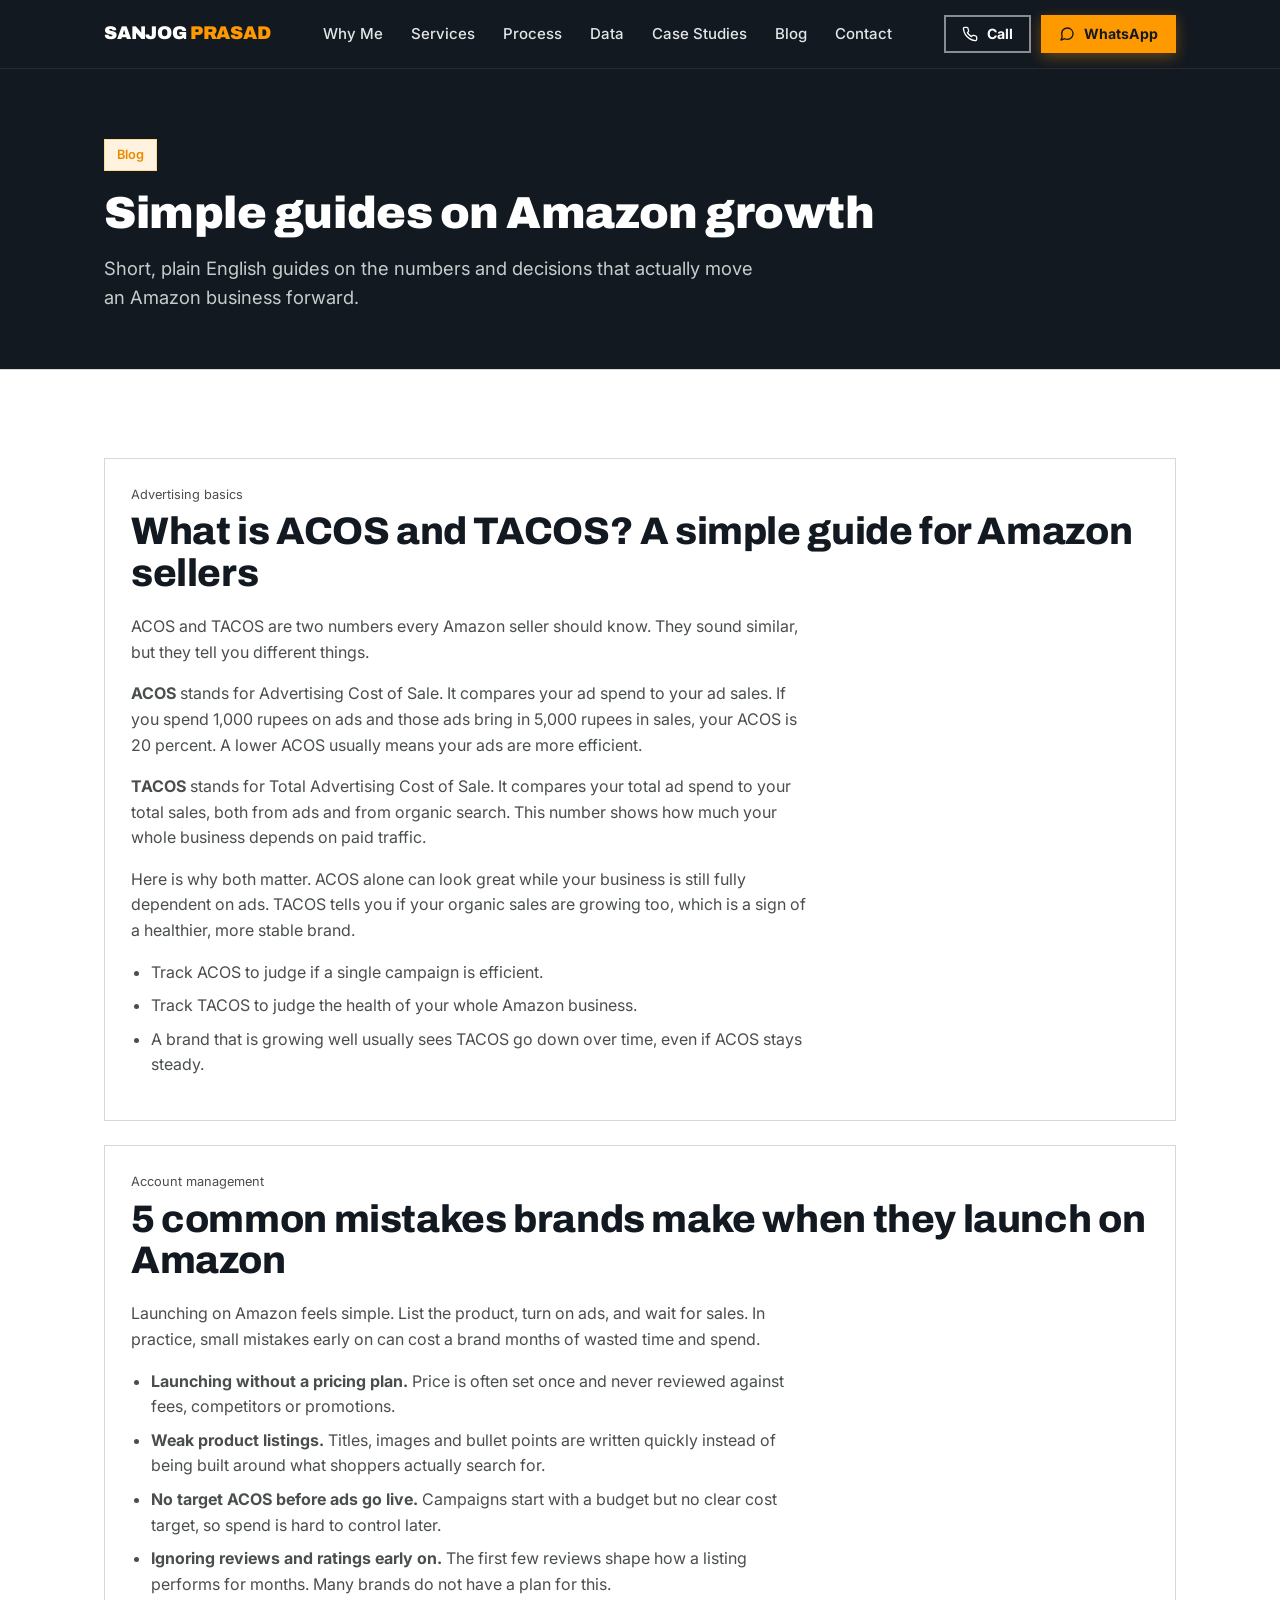
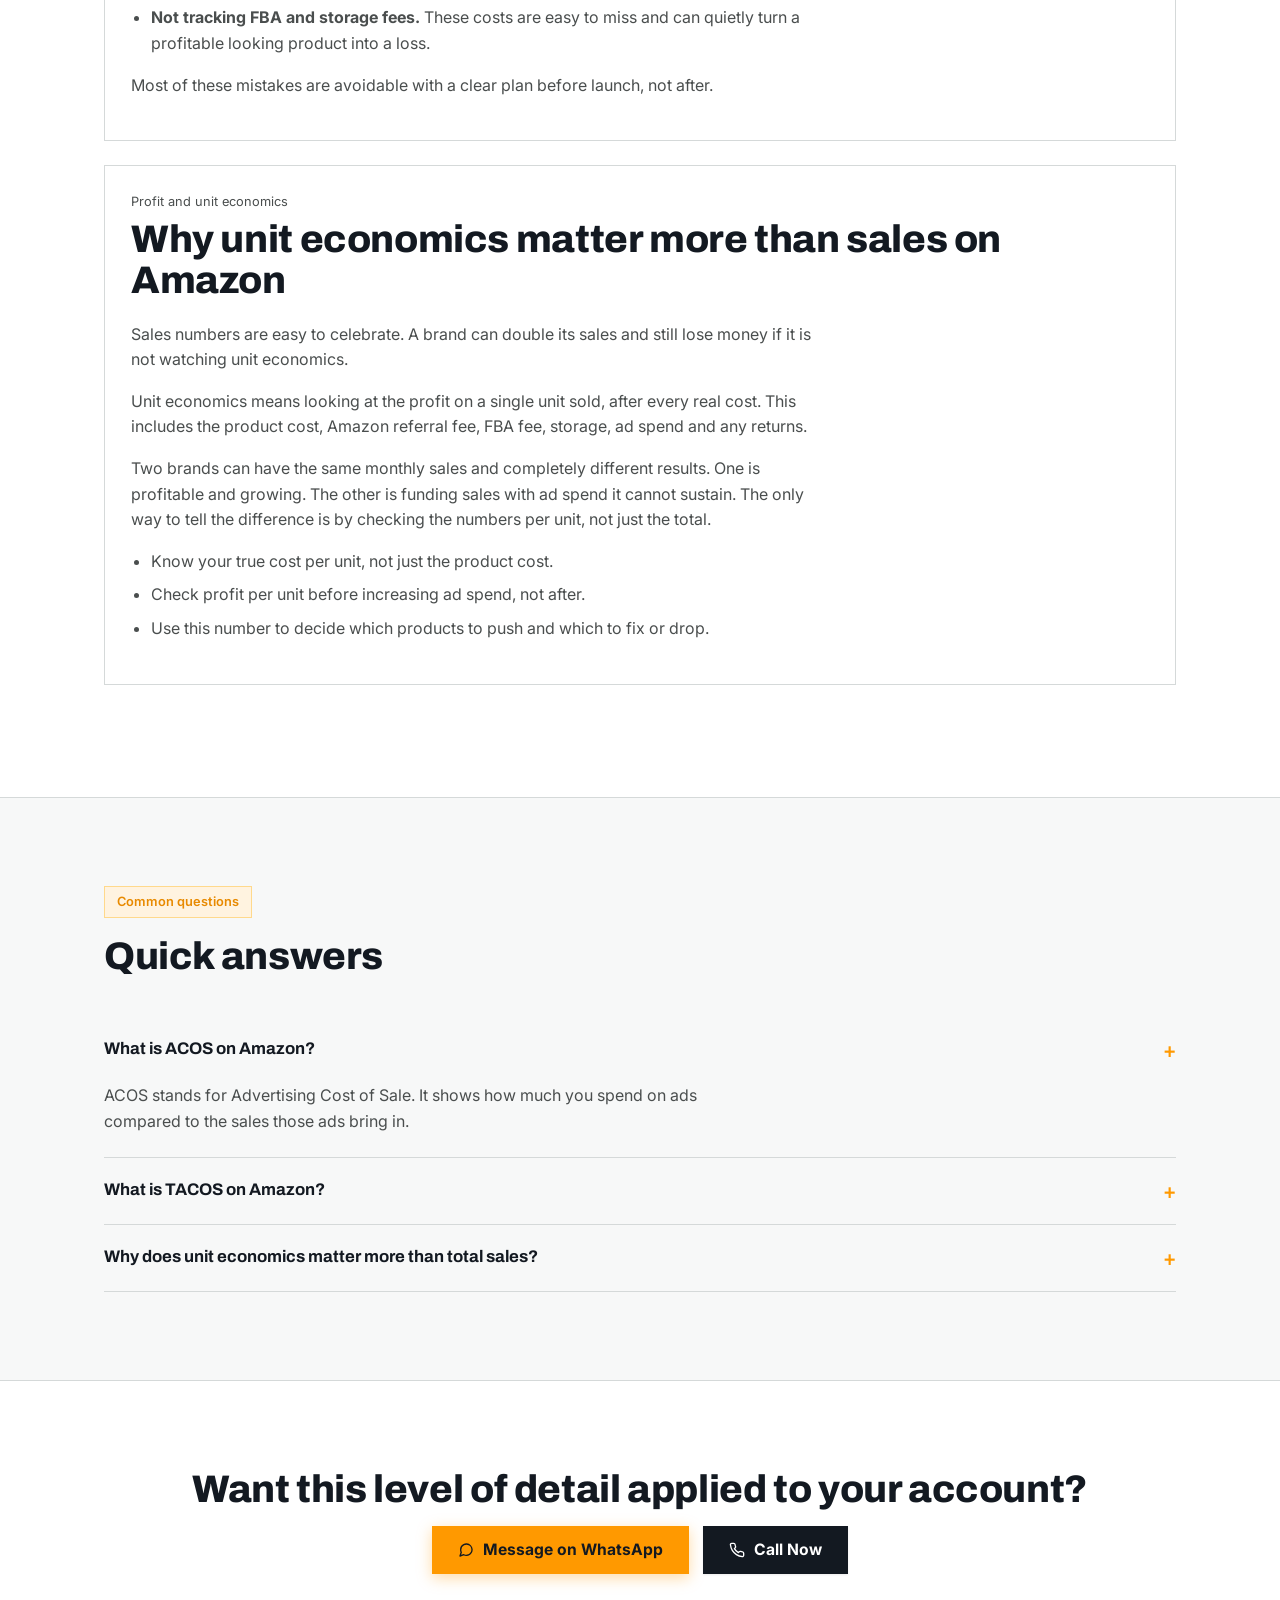
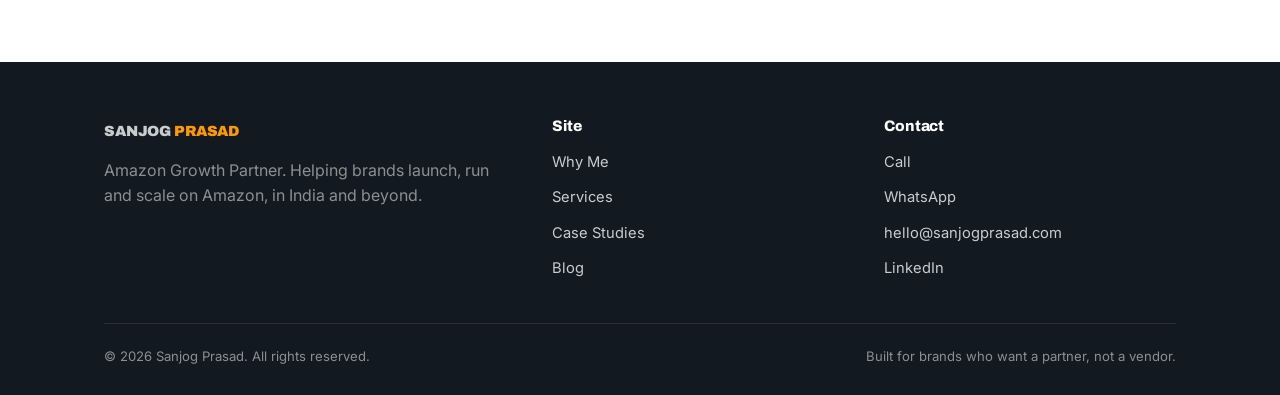
==== blog.html @ 6b8f89ad "Add brand partner logo marquee, update contact number" ====
<!doctype html>
<html lang="en">
<head>
<meta charset="UTF-8">
<meta name="viewport" content="width=device-width, initial-scale=1.0">
<title>Blog | Amazon Growth Tips by Sanjog Prasad</title>
<meta name="description" content="Simple, practical guides on Amazon advertising, account management and unit economics, written by Sanjog Prasad.">
<link rel="canonical" href="https://sanjogprasad.com/blog.html">
<link rel="preconnect" href="https://fonts.googleapis.com">
<link rel="preconnect" href="https://fonts.gstatic.com" crossorigin>
<link href="https://fonts.googleapis.com/css2?family=Archivo:wght@700;800;900&family=Inter:wght@400;500;600;700&display=swap" rel="stylesheet">
<link rel="icon" href="favicon.svg" type="image/svg+xml">
<link rel="stylesheet" href="css/style.css">

<script type="application/ld+json">
{
  "@context": "https://schema.org",
  "@type": "FAQPage",
  "mainEntity": [
    {
      "@type": "Question",
      "name": "What is ACOS on Amazon?",
      "acceptedAnswer": {
        "@type": "Answer",
        "text": "ACOS stands for Advertising Cost of Sale. It shows how much you spend on ads compared to the sales those ads bring in. It is calculated as ad spend divided by ad sales, shown as a percentage."
      }
    },
    {
      "@type": "Question",
      "name": "What is TACOS on Amazon?",
      "acceptedAnswer": {
        "@type": "Answer",
        "text": "TACOS stands for Total Advertising Cost of Sale. It compares your total ad spend to your total sales, both organic and paid. It shows how much of your overall business depends on ads."
      }
    },
    {
      "@type": "Question",
      "name": "Why does unit economics matter more than total sales on Amazon?",
      "acceptedAnswer": {
        "@type": "Answer",
        "text": "Total sales can grow while profit shrinks if costs like ads, fees and returns are not tracked per unit. Unit economics shows the real profit on each sale, which is a better guide for decisions than sales alone."
      }
    }
  ]
}
</script>
</head>
<body>

<header class="site-header">
  <div class="wrap nav-row">
    <a href="index.html" class="logo">SANJOG <span>PRASAD</span></a>
    <nav>
      <ul class="nav-links" id="navLinks">
        <li><a href="index.html#why">Why Me</a></li>
        <li><a href="index.html#services">Services</a></li>
        <li><a href="index.html#process">Process</a></li>
        <li><a href="index.html#data">Data</a></li>
        <li><a href="case-studies.html">Case Studies</a></li>
        <li><a href="blog.html">Blog</a></li>
        <li><a href="index.html#contact">Contact</a></li>
      </ul>
    </nav>
    <div class="nav-cta">
      <a href="tel:+918920631606" class="btn btn-outline"><svg width="16" height="16" viewBox="0 0 24 24" fill="none" stroke="currentColor" stroke-width="2" stroke-linecap="round" stroke-linejoin="round"><path d="M22 16.92v3a2 2 0 0 1-2.18 2 19.79 19.79 0 0 1-8.63-3.07 19.5 19.5 0 0 1-6-6 19.79 19.79 0 0 1-3.07-8.67A2 2 0 0 1 4.11 2h3a2 2 0 0 1 2 1.72c.13.96.36 1.9.7 2.81a2 2 0 0 1-.45 2.11L8.09 9.91a16 16 0 0 0 6 6l1.27-1.27a2 2 0 0 1 2.11-.45c.91.34 1.85.57 2.81.7A2 2 0 0 1 22 16.92Z"/></svg>Call</a>
      <a href="https://wa.me/918920631606?text=Hi%20Sanjog%2C%20I%20read%20your%20blog%20and%20want%20to%20talk." class="btn btn-orange" target="_blank" rel="noopener"><svg width="16" height="16" viewBox="0 0 24 24" fill="none" stroke="currentColor" stroke-width="2" stroke-linecap="round" stroke-linejoin="round"><path d="M21 11.5a8.38 8.38 0 0 1-.9 3.8 8.5 8.5 0 0 1-7.6 4.7 8.38 8.38 0 0 1-3.8-.9L3 21l1.9-5.7a8.38 8.38 0 0 1-.9-3.8 8.5 8.5 0 0 1 4.7-7.6 8.38 8.38 0 0 1 3.8-.9h.5a8.48 8.48 0 0 1 8 8v.5Z"/></svg>WhatsApp</a>
    </div>
    <button class="nav-toggle" id="navToggle" aria-label="Open menu" aria-expanded="false">&#9776;</button>
  </div>
</header>

<section class="hero" style="padding-bottom:40px;">
  <div class="wrap">
    <span class="tag">Blog</span>
    <h1 style="font-size:clamp(2rem,4vw,2.8rem);">Simple guides on Amazon growth</h1>
    <p class="lead">Short, plain English guides on the numbers and decisions that actually move an Amazon business forward.</p>
  </div>
</section>

<section class="section">
  <div class="wrap">

    <article class="post" id="acos-tacos">
      <div class="post-head">
        <div class="meta">Advertising basics</div>
        <h2>What is ACOS and TACOS? A simple guide for Amazon sellers</h2>
      </div>
      <div class="post-body">
        <p>ACOS and TACOS are two numbers every Amazon seller should know. They sound similar, but they tell you different things.</p>
        <p><strong>ACOS</strong> stands for Advertising Cost of Sale. It compares your ad spend to your ad sales. If you spend 1,000 rupees on ads and those ads bring in 5,000 rupees in sales, your ACOS is 20 percent. A lower ACOS usually means your ads are more efficient.</p>
        <p><strong>TACOS</strong> stands for Total Advertising Cost of Sale. It compares your total ad spend to your total sales, both from ads and from organic search. This number shows how much your whole business depends on paid traffic.</p>
        <p>Here is why both matter. ACOS alone can look great while your business is still fully dependent on ads. TACOS tells you if your organic sales are growing too, which is a sign of a healthier, more stable brand.</p>
        <ul>
          <li>Track ACOS to judge if a single campaign is efficient.</li>
          <li>Track TACOS to judge the health of your whole Amazon business.</li>
          <li>A brand that is growing well usually sees TACOS go down over time, even if ACOS stays steady.</li>
        </ul>
      </div>
    </article>

    <article class="post" id="mistakes">
      <div class="post-head">
        <div class="meta">Account management</div>
        <h2>5 common mistakes brands make when they launch on Amazon</h2>
      </div>
      <div class="post-body">
        <p>Launching on Amazon feels simple. List the product, turn on ads, and wait for sales. In practice, small mistakes early on can cost a brand months of wasted time and spend.</p>
        <ul>
          <li><strong>Launching without a pricing plan.</strong> Price is often set once and never reviewed against fees, competitors or promotions.</li>
          <li><strong>Weak product listings.</strong> Titles, images and bullet points are written quickly instead of being built around what shoppers actually search for.</li>
          <li><strong>No target ACOS before ads go live.</strong> Campaigns start with a budget but no clear cost target, so spend is hard to control later.</li>
          <li><strong>Ignoring reviews and ratings early on.</strong> The first few reviews shape how a listing performs for months. Many brands do not have a plan for this.</li>
          <li><strong>Not tracking FBA and storage fees.</strong> These costs are easy to miss and can quietly turn a profitable looking product into a loss.</li>
        </ul>
        <p>Most of these mistakes are avoidable with a clear plan before launch, not after.</p>
      </div>
    </article>

    <article class="post" id="unit-economics">
      <div class="post-head">
        <div class="meta">Profit and unit economics</div>
        <h2>Why unit economics matter more than sales on Amazon</h2>
      </div>
      <div class="post-body">
        <p>Sales numbers are easy to celebrate. A brand can double its sales and still lose money if it is not watching unit economics.</p>
        <p>Unit economics means looking at the profit on a single unit sold, after every real cost. This includes the product cost, Amazon referral fee, FBA fee, storage, ad spend and any returns.</p>
        <p>Two brands can have the same monthly sales and completely different results. One is profitable and growing. The other is funding sales with ad spend it cannot sustain. The only way to tell the difference is by checking the numbers per unit, not just the total.</p>
        <ul>
          <li>Know your true cost per unit, not just the product cost.</li>
          <li>Check profit per unit before increasing ad spend, not after.</li>
          <li>Use this number to decide which products to push and which to fix or drop.</li>
        </ul>
      </div>
    </article>

  </div>
</section>

<section class="section section-soft">
  <div class="wrap">
    <div class="section-head">
      <span class="tag">Common questions</span>
      <h2>Quick answers</h2>
    </div>
    <div class="faq-list">
      <div class="faq-item open">
        <button class="faq-q"><span>What is ACOS on Amazon?</span><span class="icon">+</span></button>
        <div class="faq-a"><p>ACOS stands for Advertising Cost of Sale. It shows how much you spend on ads compared to the sales those ads bring in.</p></div>
      </div>
      <div class="faq-item">
        <button class="faq-q"><span>What is TACOS on Amazon?</span><span class="icon">+</span></button>
        <div class="faq-a"><p>TACOS stands for Total Advertising Cost of Sale. It compares your total ad spend to your total sales, both organic and paid.</p></div>
      </div>
      <div class="faq-item">
        <button class="faq-q"><span>Why does unit economics matter more than total sales?</span><span class="icon">+</span></button>
        <div class="faq-a"><p>Total sales can grow while profit shrinks. Unit economics shows the real profit on each sale, which is a better guide for decisions.</p></div>
      </div>
    </div>
  </div>
</section>

<section class="section center">
  <div class="wrap">
    <h2>Want this level of detail applied to your account?</h2>
    <div class="btn-row" style="justify-content:center;">
      <a href="https://wa.me/918920631606?text=Hi%20Sanjog%2C%20I%20read%20your%20blog%20and%20want%20to%20talk." class="btn btn-orange" target="_blank" rel="noopener"><svg width="16" height="16" viewBox="0 0 24 24" fill="none" stroke="currentColor" stroke-width="2" stroke-linecap="round" stroke-linejoin="round"><path d="M21 11.5a8.38 8.38 0 0 1-.9 3.8 8.5 8.5 0 0 1-7.6 4.7 8.38 8.38 0 0 1-3.8-.9L3 21l1.9-5.7a8.38 8.38 0 0 1-.9-3.8 8.5 8.5 0 0 1 4.7-7.6 8.38 8.38 0 0 1 3.8-.9h.5a8.48 8.48 0 0 1 8 8v.5Z"/></svg>Message on WhatsApp</a>
      <a href="tel:+918920631606" class="btn btn-navy"><svg width="16" height="16" viewBox="0 0 24 24" fill="none" stroke="currentColor" stroke-width="2" stroke-linecap="round" stroke-linejoin="round"><path d="M22 16.92v3a2 2 0 0 1-2.18 2 19.79 19.79 0 0 1-8.63-3.07 19.5 19.5 0 0 1-6-6 19.79 19.79 0 0 1-3.07-8.67A2 2 0 0 1 4.11 2h3a2 2 0 0 1 2 1.72c.13.96.36 1.9.7 2.81a2 2 0 0 1-.45 2.11L8.09 9.91a16 16 0 0 0 6 6l1.27-1.27a2 2 0 0 1 2.11-.45c.91.34 1.85.57 2.81.7A2 2 0 0 1 22 16.92Z"/></svg>Call Now</a>
    </div>
  </div>
</section>

<footer class="site-footer">
  <div class="wrap">
    <div class="footer-grid">
      <div>
        <a href="index.html" class="logo">SANJOG <span>PRASAD</span></a>
        <p style="color:#8A9090;margin-top:14px;">Amazon Growth Partner. Helping brands launch, run and scale on Amazon, in India and beyond.</p>
      </div>
      <div>
        <h4>Site</h4>
        <ul>
          <li><a href="index.html#why">Why Me</a></li>
          <li><a href="index.html#services">Services</a></li>
          <li><a href="case-studies.html">Case Studies</a></li>
          <li><a href="blog.html">Blog</a></li>
        </ul>
      </div>
      <div>
        <h4>Contact</h4>
        <ul>
          <li><a href="tel:+918920631606">Call</a></li>
          <li><a href="https://wa.me/918920631606" target="_blank" rel="noopener">WhatsApp</a></li>
          <li><a href="mailto:hello@sanjogprasad.com">hello@sanjogprasad.com</a></li>
          <li><a href="https://linkedin.com/in/" target="_blank" rel="noopener">LinkedIn</a></li>
        </ul>
      </div>
    </div>
    <div class="footer-bottom">
      <span>&copy; <span id="year"></span> Sanjog Prasad. All rights reserved.</span>
      <span>Built for brands who want a partner, not a vendor.</span>
    </div>
  </div>
</footer>

<div class="sticky-cta">
  <div class="wrap">
    <a href="tel:+918920631606" class="call"><svg width="16" height="16" viewBox="0 0 24 24" fill="none" stroke="currentColor" stroke-width="2" stroke-linecap="round" stroke-linejoin="round"><path d="M22 16.92v3a2 2 0 0 1-2.18 2 19.79 19.79 0 0 1-8.63-3.07 19.5 19.5 0 0 1-6-6 19.79 19.79 0 0 1-3.07-8.67A2 2 0 0 1 4.11 2h3a2 2 0 0 1 2 1.72c.13.96.36 1.9.7 2.81a2 2 0 0 1-.45 2.11L8.09 9.91a16 16 0 0 0 6 6l1.27-1.27a2 2 0 0 1 2.11-.45c.91.34 1.85.57 2.81.7A2 2 0 0 1 22 16.92Z"/></svg>Call Now</a>
    <a href="https://wa.me/918920631606?text=Hi%20Sanjog%2C%20I%20want%20to%20talk%20about%20my%20Amazon%20business." class="wa" target="_blank" rel="noopener"><svg width="16" height="16" viewBox="0 0 24 24" fill="none" stroke="currentColor" stroke-width="2" stroke-linecap="round" stroke-linejoin="round"><path d="M21 11.5a8.38 8.38 0 0 1-.9 3.8 8.5 8.5 0 0 1-7.6 4.7 8.38 8.38 0 0 1-3.8-.9L3 21l1.9-5.7a8.38 8.38 0 0 1-.9-3.8 8.5 8.5 0 0 1 4.7-7.6 8.38 8.38 0 0 1 3.8-.9h.5a8.48 8.48 0 0 1 8 8v.5Z"/></svg>WhatsApp</a>
  </div>
</div>

<script src="js/script.js"></script>
</body>
</html>
---- css/style.css ----
/* ===========================================================
   SANJOG PRASAD — Amazon Growth Partner
   Stylesheet. Colors match Amazon's own brand palette on purpose.
=========================================================== */

:root{
  --navy: #131921;
  --navy-2: #232F3E;
  --orange: #FF9900;
  --orange-dark: #E88A00;
  --gold: #FEBD69;
  --teal: #007185;
  --paper: #FFFFFF;
  --ink: #0F1111;
  --ink-soft: #4A4E4E;
  --line: #D5D9D9;
  --bg-soft: #F7F8F8;

  --font-head: "Archivo", "Helvetica Neue", Arial, sans-serif;
  --font-body: "Inter", "Helvetica Neue", Arial, sans-serif;

  --maxw: 1120px;
  --gap: 24px;

  --shadow-sm: 0 1px 2px rgba(15,17,17,0.08);
  --shadow-md: 0 10px 30px rgba(19,25,33,0.12);
  --shadow-btn: 0 4px 14px rgba(255,153,0,0.35);
}

*{ box-sizing: border-box; }
html{ scroll-behavior: smooth; }
@media (prefers-reduced-motion: reduce){
  html{ scroll-behavior: auto; }
  *{ animation-duration: 0.001ms !important; animation-iteration-count: 1 !important; transition-duration: 0.001ms !important; }
}

body{
  margin: 0;
  background: var(--paper);
  color: var(--ink);
  font-family: var(--font-body);
  font-size: 16px;
  line-height: 1.6;
  -webkit-font-smoothing: antialiased;
}

img{ max-width: 100%; display: block; }
a{ color: var(--teal); }
a:focus-visible, button:focus-visible, input:focus-visible, textarea:focus-visible{
  outline: 3px solid var(--orange);
  outline-offset: 2px;
}

.wrap{
  max-width: var(--maxw);
  margin: 0 auto;
  padding: 0 24px;
}

h1,h2,h3,h4{
  font-family: var(--font-head);
  color: var(--navy);
  line-height: 1.08;
  margin: 0 0 16px;
  font-weight: 800;
  letter-spacing: -0.01em;
}
h1{ font-size: clamp(2.2rem, 5vw, 3.6rem); font-weight: 900; }
h2{ font-size: clamp(1.7rem, 3.2vw, 2.4rem); }
h3{ font-size: 1.25rem; }

p{ margin: 0 0 16px; max-width: 62ch; color: var(--ink-soft); }
p.lead{ font-size: 1.15rem; color: var(--ink); max-width: 56ch; }

.section{ padding: 88px 0; border-top: 1px solid var(--line); }
.section:first-of-type{ border-top: none; }
.section-dark{ background: var(--navy); border-top: none; position: relative; overflow: hidden; }
.section-dark::before{
  content: "";
  position: absolute; inset: 0;
  background-image: radial-gradient(rgba(255,255,255,0.09) 1px, transparent 1px);
  background-size: 18px 18px;
  mask-image: linear-gradient(to bottom, rgba(0,0,0,0.9), rgba(0,0,0,0.1));
  pointer-events: none;
}
.section-dark .wrap{ position: relative; z-index: 1; }
.section-soft{ background: var(--bg-soft); }

@media (max-width: 720px){
  .section{ padding: 56px 0; }
}

.tag{
  display: inline-block;
  font-family: var(--font-body);
  font-weight: 600;
  font-size: 0.8rem;
  color: var(--orange-dark);
  background: #FFF3E0;
  border: 1px solid #FFD98C;
  padding: 5px 12px;
  margin-bottom: 18px;
}
.section-dark .tag{
  color: var(--gold);
  background: rgba(254,189,105,0.1);
  border-color: rgba(254,189,105,0.35);
}

/* ---------- Buttons ---------- */
.btn{
  display: inline-flex;
  align-items: center;
  gap: 9px;
  font-family: var(--font-body);
  font-weight: 700;
  font-size: 0.98rem;
  padding: 14px 24px;
  border: 2px solid transparent;
  cursor: pointer;
  text-decoration: none;
  line-height: 1;
  white-space: nowrap;
  transition: transform 0.12s ease, box-shadow 0.12s ease, background 0.12s ease;
}
.btn svg{ flex: 0 0 auto; }
.btn-orange{ background: var(--orange); color: var(--navy); border-color: var(--orange); box-shadow: var(--shadow-btn); }
.btn-orange:hover{ background: var(--orange-dark); border-color: var(--orange-dark); transform: translateY(-1px); box-shadow: 0 8px 20px rgba(255,153,0,0.42); }
.btn-outline{ background: transparent; color: var(--paper); border-color: rgba(255,255,255,0.5); }
.btn-outline:hover{ border-color: var(--paper); background: rgba(255,255,255,0.06); }
.btn-navy{ background: var(--navy); color: var(--paper); border-color: var(--navy); box-shadow: var(--shadow-sm); }
.btn-navy:hover{ background: var(--navy-2); transform: translateY(-1px); }
.btn-row{ display: flex; flex-wrap: wrap; gap: 14px; margin-top: 8px; }

@media (max-width: 520px){
  .btn-row{ flex-direction: column; align-items: stretch; }
  .btn-row .btn{ justify-content: center; }
}

/* ---------- Header / Nav ---------- */
.site-header{
  position: sticky;
  top: 0;
  z-index: 50;
  background: var(--navy);
  border-bottom: 1px solid rgba(255,255,255,0.08);
}
.nav-row{
  display: flex;
  align-items: center;
  justify-content: space-between;
  height: 68px;
}
.logo{
  font-family: var(--font-head);
  font-weight: 900;
  font-size: 1.15rem;
  color: var(--paper);
  text-decoration: none;
  letter-spacing: -0.01em;
}
.logo span{ color: var(--orange); }

.nav-links{
  display: flex;
  gap: 28px;
  list-style: none;
  margin: 0; padding: 0;
}
.nav-links a{
  color: #E3E6E6;
  text-decoration: none;
  font-size: 0.94rem;
  font-weight: 500;
}
.nav-links a:hover{ color: var(--orange); }

.nav-cta{ display: flex; gap: 10px; align-items: center; }
.nav-cta .btn{ padding: 9px 16px; font-size: 0.88rem; }

.nav-toggle{ display: none; background: none; border: none; color: var(--paper); font-size: 1.6rem; cursor: pointer; }

@media (max-width: 880px){
  .nav-links{
    position: absolute;
    top: 68px; left: 0; right: 0;
    background: var(--navy);
    flex-direction: column;
    padding: 8px 24px 24px;
    gap: 4px;
    border-bottom: 1px solid rgba(255,255,255,0.08);
    box-shadow: var(--shadow-md);
    display: none;
  }
  .nav-links.open{ display: flex; }
  .nav-links a{ display: block; padding: 12px 0; border-bottom: 1px solid rgba(255,255,255,0.06); }
  .nav-toggle{ display: block; }
  /* Sticky bottom bar already gives mobile visitors Call + WhatsApp,
     so the header CTAs are hidden to keep the top bar uncluttered. */
  .nav-cta{ display: none; }
}

/* ---------- Hero ---------- */
.hero{
  background: var(--navy);
  color: var(--paper);
  padding: 70px 0 60px;
  position: relative;
}
.hero .tag, .hero h1, .hero p.lead, .hero .btn-row, .hero .ticker{
  opacity: 0;
  animation: heroIn 0.7s ease forwards;
}
.hero .tag{ animation-delay: 0.05s; }
.hero h1{ animation-delay: 0.15s; }
.hero p.lead{ animation-delay: 0.28s; }
.hero .btn-row{ animation-delay: 0.4s; }
.hero .ticker{ animation-delay: 0.5s; }
.hero-photo-wrap{ opacity: 0; animation: heroInPhoto 0.8s ease 0.3s forwards; }
@keyframes heroIn{ from{ opacity: 0; transform: translateY(10px); } to{ opacity: 1; transform: translateY(0); } }
@keyframes heroInPhoto{ from{ opacity: 0; transform: translateY(14px); } to{ opacity: 1; transform: translateY(0); } }
@media (prefers-reduced-motion: reduce){
  .hero .tag, .hero h1, .hero p.lead, .hero .btn-row, .hero .ticker, .hero-photo-wrap{ opacity: 1; animation: none; }
}
.hero-grid{
  display: grid;
  grid-template-columns: 1.15fr 0.85fr;
  gap: 56px;
  align-items: center;
}
.hero h1{ color: var(--paper); }
.hero h1 .accent{ color: var(--orange); }
.hero p.lead{ color: #C7CCCC; }

.hero-photo-wrap{ position: relative; }
.hero-photo-wrap::before{
  content: "";
  position: absolute;
  top: 22px; left: -22px;
  width: 100%; height: 100%;
  background: var(--orange);
  z-index: 0;
}
.hero-photo{
  aspect-ratio: 4 / 5;
  width: 100%;
  position: relative;
  z-index: 1;
}
.hero-years{
  position: absolute;
  top: -18px; right: -14px;
  z-index: 2;
  background: var(--navy);
  border: 3px solid var(--orange);
  width: 92px; height: 92px;
  display: flex; flex-direction: column; align-items: center; justify-content: center;
  line-height: 1;
}
.hero-years .n{ font-family: var(--font-head); font-weight: 900; font-size: 1.8rem; color: var(--orange); }
.hero-years .t{ font-size: 0.6rem; color: #C7CCCC; text-transform: uppercase; letter-spacing: 0.06em; margin-top: 2px; }

@media (max-width: 880px){
  .hero-grid{ grid-template-columns: 1fr; }
  .hero-photo-wrap{ order: -1; max-width: 300px; margin: 0 auto 20px; }
  .hero-photo-wrap::before{ top: 14px; left: -14px; }
}

/* ---------- Placeholder photo boxes ---------- */
.photo-slot{
  border: 2px dashed #9CA3A3;
  background: #F1F2F2;
  color: #4A4E4E;
  display: flex;
  flex-direction: column;
  align-items: center;
  justify-content: center;
  text-align: center;
  padding: 24px;
  font-size: 0.86rem;
  line-height: 1.5;
  min-height: 220px;
}
.photo-slot strong{ display: block; color: var(--navy); font-size: 0.95rem; margin-bottom: 6px; }
.section-dark .photo-slot{ border-color: rgba(255,255,255,0.35); background: rgba(255,255,255,0.04); color: #C7CCCC; }
.section-dark .photo-slot strong{ color: var(--paper); }

/* ---------- Metric ticker strip ---------- */
.ticker{
  display: grid;
  grid-template-columns: repeat(4, 1fr);
  gap: 0;
  border-top: 1px solid rgba(255,255,255,0.14);
  border-bottom: 1px solid rgba(255,255,255,0.14);
  margin-top: 44px;
}
.ticker-item{
  padding: 16px 18px;
  border-right: 1px solid rgba(255,255,255,0.14);
}
.ticker-item:last-child{ border-right: none; }
.ticker-item .k{
  font-family: var(--font-head);
  font-weight: 900;
  font-size: 1.05rem;
  color: var(--orange);
  letter-spacing: 0.02em;
}
.ticker-item .v{ font-size: 0.78rem; color: #B7BDBD; }

@media (max-width: 640px){
  .ticker{ grid-template-columns: repeat(2, 1fr); }
  .ticker-item{ border-right: 1px solid rgba(255,255,255,0.14); border-bottom: 1px solid rgba(255,255,255,0.14); }
  .ticker-item:nth-child(2n){ border-right: none; }
  .ticker-item:nth-last-child(-n+2){ border-bottom: none; }
}

/* ---------- Ledger list (services, mistakes) ---------- */
.ledger{ border-top: 1px solid var(--line); margin-top: 12px; }
.ledger-row{
  display: grid;
  grid-template-columns: 64px 260px 1fr;
  gap: 28px;
  padding: 28px 0 28px 20px;
  border-bottom: 1px solid var(--line);
  border-left: 3px solid transparent;
  align-items: start;
  transition: border-left-color 0.15s ease, background 0.15s ease;
}
.ledger-row:hover{ border-left-color: var(--orange); background: var(--bg-soft); }
.ledger-row .no{
  font-family: var(--font-head);
  font-weight: 900;
  font-size: 1.3rem;
  color: var(--orange);
}
.ledger-row h3{ margin-bottom: 8px; }
.ledger-row p{ margin: 0; max-width: 56ch; }

@media (max-width: 760px){
  .ledger-row{ grid-template-columns: 40px 1fr; }
  .ledger-row .col-desc{ grid-column: 2 / 3; }
}

/* ---------- Comparison ledger (agency vs him) ---------- */
.compare{
  display: grid;
  grid-template-columns: 1fr 1fr;
  border: 1px solid var(--line);
  margin-top: 20px;
}
.compare-col{ padding: 32px; }
.compare-col + .compare-col{ border-left: 1px solid var(--line); }
.compare-col h4{
  font-family: var(--font-head);
  font-size: 1rem;
  text-transform: none;
  margin: 0 0 20px;
  padding-bottom: 14px;
  border-bottom: 2px solid var(--line);
}
.compare-col.mine h4{ color: var(--navy); border-bottom-color: var(--orange); }
.compare-col.theirs h4{ color: var(--ink-soft); }
.compare-list{ list-style: none; margin: 0; padding: 0; }
.compare-list li{
  padding: 10px 0;
  border-bottom: 1px solid var(--line);
  font-size: 0.94rem;
  display: flex;
  gap: 10px;
  color: var(--ink-soft);
}
.compare-list li:last-child{ border-bottom: none; }
.compare-list li .mark{
  font-weight: 800;
  flex: 0 0 auto;
  width: 22px; height: 22px;
  border-radius: 50%;
  display: inline-flex; align-items: center; justify-content: center;
  font-size: 0.72rem;
  margin-top: 1px;
}
.compare-col.mine .mark{ color: var(--paper); background: var(--orange); }
.compare-col.theirs .mark{ color: var(--paper); background: #9CA3A3; }
.compare-col.mine{ background: linear-gradient(180deg, #FFF8ED 0%, transparent 120px); }

@media (max-width: 700px){
  .compare{ grid-template-columns: 1fr; }
  .compare-col + .compare-col{ border-left: none; border-top: 1px solid var(--line); }
}

/* ---------- Process steps ---------- */
.steps{
  display: grid;
  grid-template-columns: repeat(4, 1fr);
  gap: 0;
  border-top: 1px solid var(--line);
  border-left: 1px solid var(--line);
  margin-top: 20px;
}
.step{
  padding: 28px 24px;
  border-right: 1px solid var(--line);
  border-bottom: 1px solid var(--line);
}
.step .no{
  font-family: var(--font-head);
  font-weight: 900;
  color: var(--orange);
  font-size: 1.4rem;
  display: block;
  margin-bottom: 10px;
}
.step h3{ font-size: 1.05rem; margin-bottom: 8px; }
.step p{ font-size: 0.92rem; margin: 0; }

@media (max-width: 900px){
  .steps{ grid-template-columns: 1fr 1fr; }
}
@media (max-width: 560px){
  .steps{ grid-template-columns: 1fr; }
}

/* ---------- Two column generic ---------- */
.split{
  display: grid;
  grid-template-columns: 1fr 1fr;
  gap: 56px;
  align-items: center;
}
@media (max-width: 880px){
  .split{ grid-template-columns: 1fr; }
  .split.reverse .col-photo{ order: -1; }
}

/* ---------- Global expansion strip ---------- */
.flags-row{
  display: flex;
  flex-wrap: wrap;
  gap: 12px;
  margin-top: 20px;
}
.flag-chip{
  border: 1px solid var(--line);
  background: var(--paper);
  padding: 8px 16px;
  font-size: 0.88rem;
  font-weight: 600;
  color: var(--navy);
}

/* ---------- Footer ---------- */
.site-footer{
  background: var(--navy);
  color: #C7CCCC;
  padding: 56px 0 28px;
}
.footer-grid{
  display: grid;
  grid-template-columns: 1.4fr 1fr 1fr;
  gap: 40px;
  padding-bottom: 32px;
  border-bottom: 1px solid rgba(255,255,255,0.1);
}
@media (max-width: 700px){
  .footer-grid{ grid-template-columns: 1fr; gap: 28px; }
  .footer-bottom{ flex-direction: column; }
}
.site-footer h4{ color: var(--paper); font-family: var(--font-head); font-size: 0.95rem; margin-bottom: 14px; }
.site-footer ul{ list-style: none; margin: 0; padding: 0; }
.site-footer li{ margin-bottom: 10px; }
.site-footer a{ color: #C7CCCC; text-decoration: none; font-size: 0.92rem; }
.site-footer a:hover{ color: var(--orange); }
.footer-bottom{
  display: flex;
  justify-content: space-between;
  flex-wrap: wrap;
  gap: 10px;
  padding-top: 22px;
  font-size: 0.82rem;
  color: #8A9090;
}

/* ---------- Sticky mobile CTA bar ---------- */
.sticky-cta{
  position: fixed;
  bottom: 0; left: 0; right: 0;
  z-index: 60;
  display: none;
  border-top: 1px solid var(--line);
  background: var(--paper);
}
.sticky-cta .wrap{ display: flex; padding: 0; }
.sticky-cta a{
  flex: 1;
  display: inline-flex;
  align-items: center;
  justify-content: center;
  gap: 7px;
  padding: 15px 10px;
  font-weight: 700;
  font-size: 0.92rem;
  text-decoration: none;
}
.sticky-cta .call{ background: var(--navy); color: var(--paper); }
.sticky-cta .wa{ background: var(--orange); color: var(--navy); }
@media (max-width: 880px){
  .sticky-cta{ display: block; }
  body{ padding-bottom: 56px; }
}

/* ---------- FAQ / accordion ---------- */
.faq-item{ border-bottom: 1px solid var(--line); }
.faq-q{
  width: 100%;
  text-align: left;
  background: none;
  border: none;
  padding: 22px 0;
  font-family: var(--font-head);
  font-weight: 700;
  font-size: 1.05rem;
  color: var(--navy);
  cursor: pointer;
  display: flex;
  justify-content: space-between;
  gap: 20px;
}
.faq-q .icon{ color: var(--orange); font-size: 1.3rem; flex: 0 0 auto; }
.faq-a{ display: none; padding: 0 0 22px; }
.faq-a p{ margin: 0; }
.faq-item.open .faq-a{ display: block; }

/* ---------- Case studies ---------- */
.case-card{
  border: 1px solid var(--line);
  border-top: 4px solid var(--orange);
  margin-bottom: 28px;
  box-shadow: var(--shadow-sm);
  background: var(--paper);
}
.case-head{
  display: grid;
  grid-template-columns: 140px 1fr;
  gap: 20px;
  padding: 24px;
  border-bottom: 1px solid var(--line);
  align-items: center;
  background: var(--bg-soft);
}
.case-body{ padding: 24px; }
.case-metrics{
  display: grid;
  grid-template-columns: repeat(3, 1fr);
  gap: 0;
  border: 1px solid var(--line);
  margin-top: 18px;
}
.case-metric{ padding: 18px; border-right: 1px solid var(--line); }
.case-metric:last-child{ border-right: none; }
.case-metric .num{ font-family: var(--font-head); font-weight: 900; color: var(--orange-dark); font-size: 1.5rem; }
.case-metric .lbl{ font-size: 0.82rem; color: var(--ink-soft); }
@media (max-width: 640px){
  .case-metrics{ grid-template-columns: 1fr; }
  .case-metric{ border-right: none; border-bottom: 1px solid var(--line); }
  .case-metric:last-child{ border-bottom: none; }
  .case-head{ grid-template-columns: 1fr; }
}
.note{
  font-size: 0.85rem;
  color: var(--ink-soft);
  border-left: 3px solid var(--orange);
  padding: 10px 16px;
  background: var(--bg-soft);
  margin: 20px 0;
}

/* ---------- Testimonials ---------- */
.testi-grid{
  display: grid;
  grid-template-columns: repeat(3, 1fr);
  gap: 24px;
}
.testi{ border: 1px solid var(--line); padding: 24px; background: var(--paper); box-shadow: var(--shadow-sm); }
.testi p{ font-style: italic; font-size: 0.95rem; }
.testi-who{ display: flex; align-items: center; gap: 12px; margin-top: 16px; }
.testi-who .avatar{
  width: 44px; height: 44px;
  border: 1px dashed #9CA3A3;
  background: #F1F2F2;
  flex: 0 0 auto;
  display: flex; align-items: center; justify-content: center;
  font-size: 0.6rem; color: #6B7070; text-align: center;
}
.testi-who .name{ font-weight: 700; color: var(--navy); font-size: 0.9rem; }
.testi-who .role{ font-size: 0.8rem; color: var(--ink-soft); }
@media (max-width: 880px){ .testi-grid{ grid-template-columns: 1fr; } }

/* ---------- Blog ---------- */
.post{ border: 1px solid var(--line); margin-bottom: 24px; }
.post-head{
  padding: 26px 26px 0;
}
.post-head .meta{ font-size: 0.8rem; color: var(--ink-soft); margin-bottom: 6px; }
.post-body{ padding: 4px 26px 26px; }
.post-body p{ max-width: 68ch; }
.post-body ul{ color: var(--ink-soft); padding-left: 20px; max-width: 68ch; }
.post-body li{ margin-bottom: 8px; }

/* ---------- Stat strip (icon + fact, not fabricated numbers) ---------- */
.stat-strip{
  display: grid;
  grid-template-columns: repeat(4, 1fr);
  gap: 1px;
  background: var(--line);
  border: 1px solid var(--line);
  margin-top: 20px;
}
.stat-item{
  background: var(--paper);
  padding: 26px 20px;
  display: flex;
  flex-direction: column;
  gap: 10px;
}
.stat-item .icon{
  width: 36px; height: 36px;
  color: var(--orange-dark);
}
.stat-item .label{ font-weight: 700; color: var(--navy); font-size: 0.95rem; }
.stat-item .sub{ font-size: 0.82rem; color: var(--ink-soft); }
@media (max-width: 760px){
  .stat-strip{ grid-template-columns: repeat(2, 1fr); }
}

/* ---------- Manifesto pull-quote ---------- */
.manifesto{
  background: var(--navy);
  color: var(--paper);
  padding: 72px 0;
  position: relative;
}
.manifesto .mark{
  font-family: var(--font-head);
  font-size: 4rem;
  color: var(--orange);
  line-height: 1;
  margin-bottom: 8px;
  font-weight: 900;
}
.manifesto p{
  font-family: var(--font-head);
  font-weight: 700;
  font-size: clamp(1.3rem, 2.6vw, 1.9rem);
  color: var(--paper);
  line-height: 1.35;
  max-width: 20ch;
  margin: 0;
}
.manifesto .who{ margin-top: 22px; font-family: var(--font-body); font-weight: 600; font-size: 0.9rem; color: var(--gold); }

/* ---------- Abstract dashboard graphic (no stock imagery needed) ---------- */
.dash-mock{
  border: 1px solid rgba(255,255,255,0.18);
  background: rgba(255,255,255,0.03);
  padding: 20px;
}
.dash-mock .dash-top{
  display: flex; justify-content: space-between; align-items: center;
  margin-bottom: 16px;
  font-size: 0.78rem; color: #B7BDBD;
}
.dash-mock .dash-top .dot-row span{
  display: inline-block; width: 8px; height: 8px; border-radius: 50%;
  background: rgba(255,255,255,0.25); margin-right: 5px;
}
.dash-mock svg{ width: 100%; height: auto; display: block; }
.dash-mock .dash-legend{ display: flex; gap: 18px; margin-top: 14px; flex-wrap: wrap; }
.dash-mock .dash-legend span{ font-size: 0.78rem; color: #C7CCCC; display: flex; align-items: center; gap: 6px; }
.dash-mock .dash-legend i{ width: 10px; height: 10px; display: inline-block; }

/* ---------- Brand logo marquee ---------- */
.marquee{
  width: 100%;
  overflow: hidden;
  -webkit-mask-image: linear-gradient(to right, transparent 0, #000 64px, #000 calc(100% - 64px), transparent 100%);
  mask-image: linear-gradient(to right, transparent 0, #000 64px, #000 calc(100% - 64px), transparent 100%);
}
.marquee-track{
  display: flex;
  align-items: center;
  width: max-content;
  animation: marqueeScroll 28s linear infinite;
}
.marquee:hover .marquee-track{ animation-play-state: paused; }
@keyframes marqueeScroll{
  from{ transform: translateX(0); }
  to{ transform: translateX(-50%); }
}
.marquee-item{
  flex: 0 0 auto;
  width: 168px;
  height: 84px;
  margin: 0 14px;
  border: 2px dashed #C7CCCC;
  background: var(--paper);
  color: #6B7070;
  display: flex;
  align-items: center;
  justify-content: center;
  text-align: center;
  font-size: 0.82rem;
  font-weight: 600;
  padding: 8px;
}
@media (prefers-reduced-motion: reduce){
  .marquee-track{ animation: none; }
  .marquee{ overflow-x: auto; }
}
@media (max-width: 560px){
  .marquee-item{ width: 130px; height: 70px; font-size: 0.76rem; }
}

/* ---------- Logo marquee (current brand partners) ---------- */
.logo-marquee{
  overflow: hidden;
  position: relative;
  -webkit-mask-image: linear-gradient(to right, transparent, black 6%, black 94%, transparent);
  mask-image: linear-gradient(to right, transparent, black 6%, black 94%, transparent);
}
.logo-track{
  display: flex;
  align-items: center;
  width: max-content;
  gap: 44px;
  animation: marquee 32s linear infinite;
}
.logo-marquee:hover .logo-track{ animation-play-state: paused; }
@keyframes marquee{
  from{ transform: translateX(0); }
  to{ transform: translateX(-50%); }
}
.logo-chip{
  flex: 0 0 auto;
  width: 168px;
  height: 76px;
  border: 2px dashed #9CA3A3;
  background: #F1F2F2;
  color: #6B7070;
  display: flex;
  align-items: center;
  justify-content: center;
  font-size: 0.78rem;
  line-height: 1.4;
  text-align: center;
  padding: 8px 14px;
}
@media (max-width: 640px){
  .logo-chip{ width: 140px; height: 66px; font-size: 0.72rem; }
  .logo-track{ gap: 28px; }
}
@media (prefers-reduced-motion: reduce){
  .logo-track{ animation: none; }
}

/* ---------- Utility ---------- */
.center{ text-align: center; }
.mt-0{ margin-top: 0; }
.small{ font-size: 0.85rem; color: var(--ink-soft); }
.section-head{ max-width: 640px; margin-bottom: 40px; }
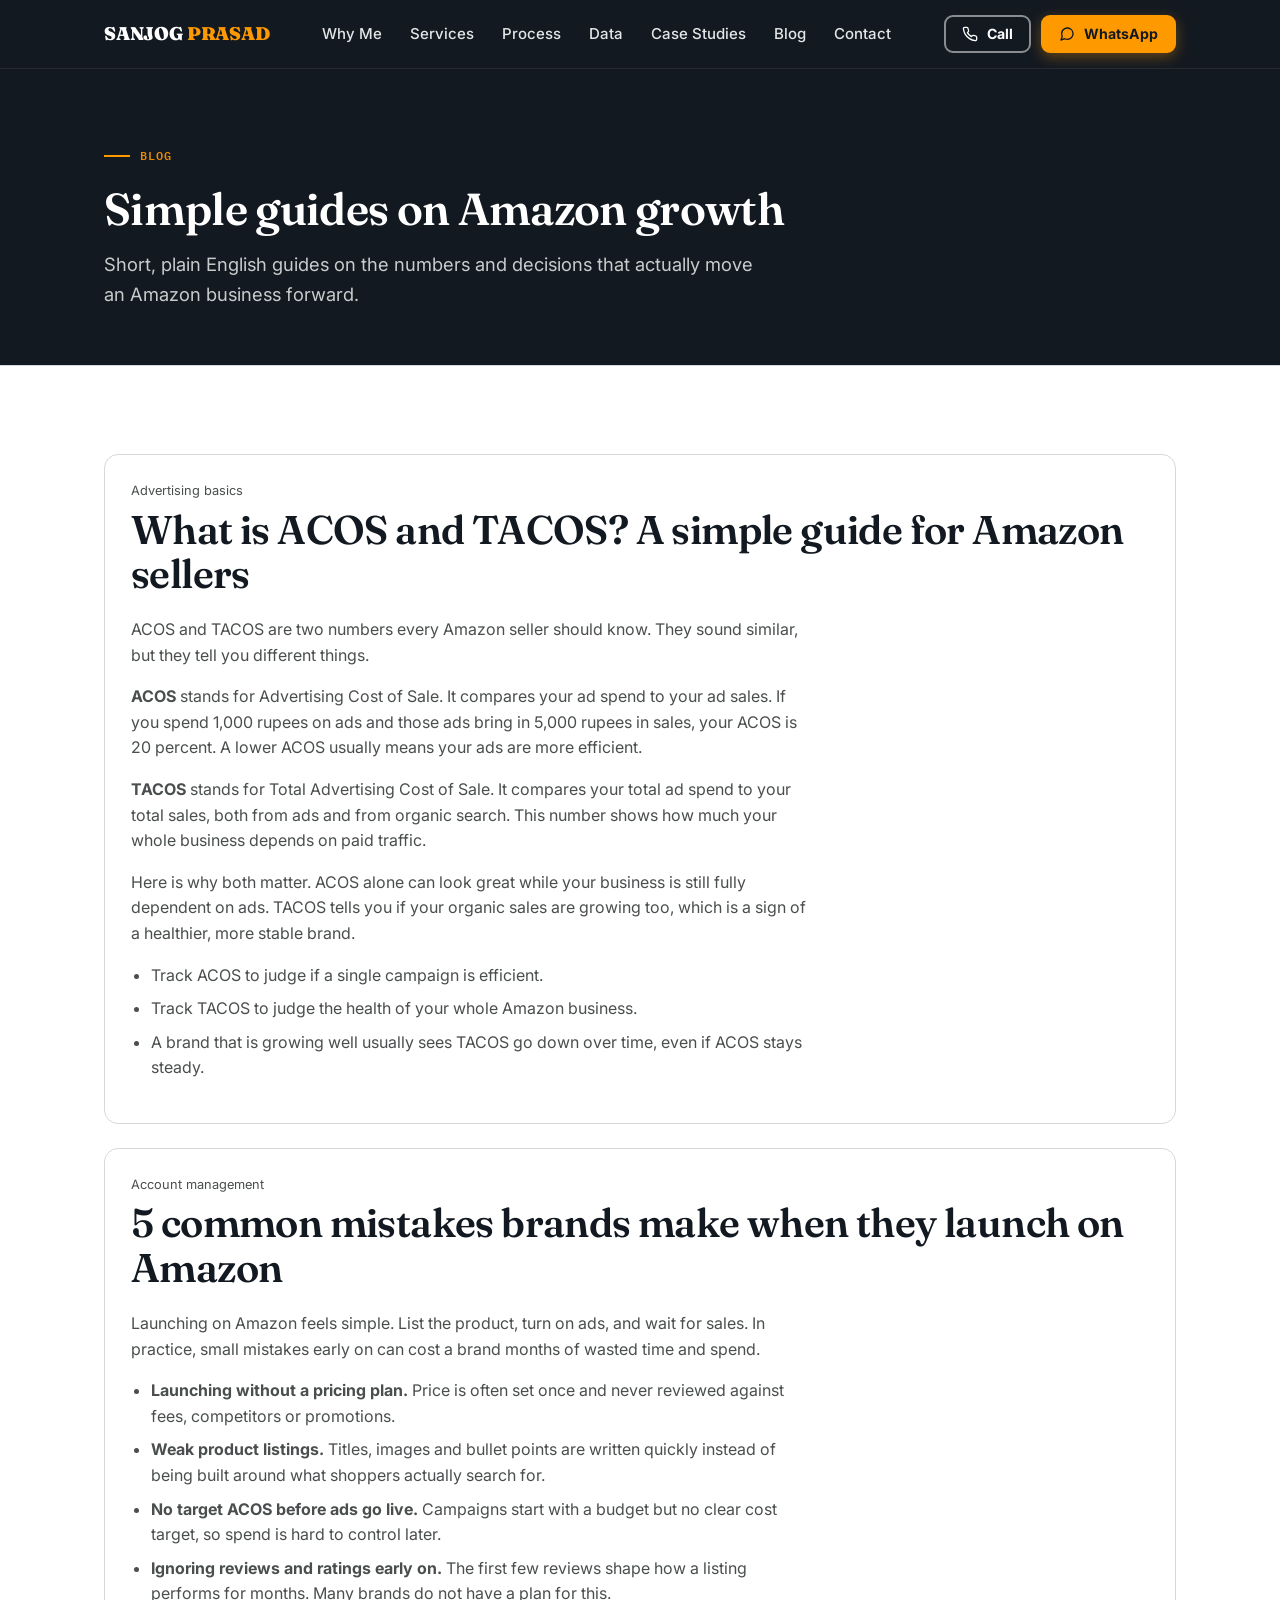
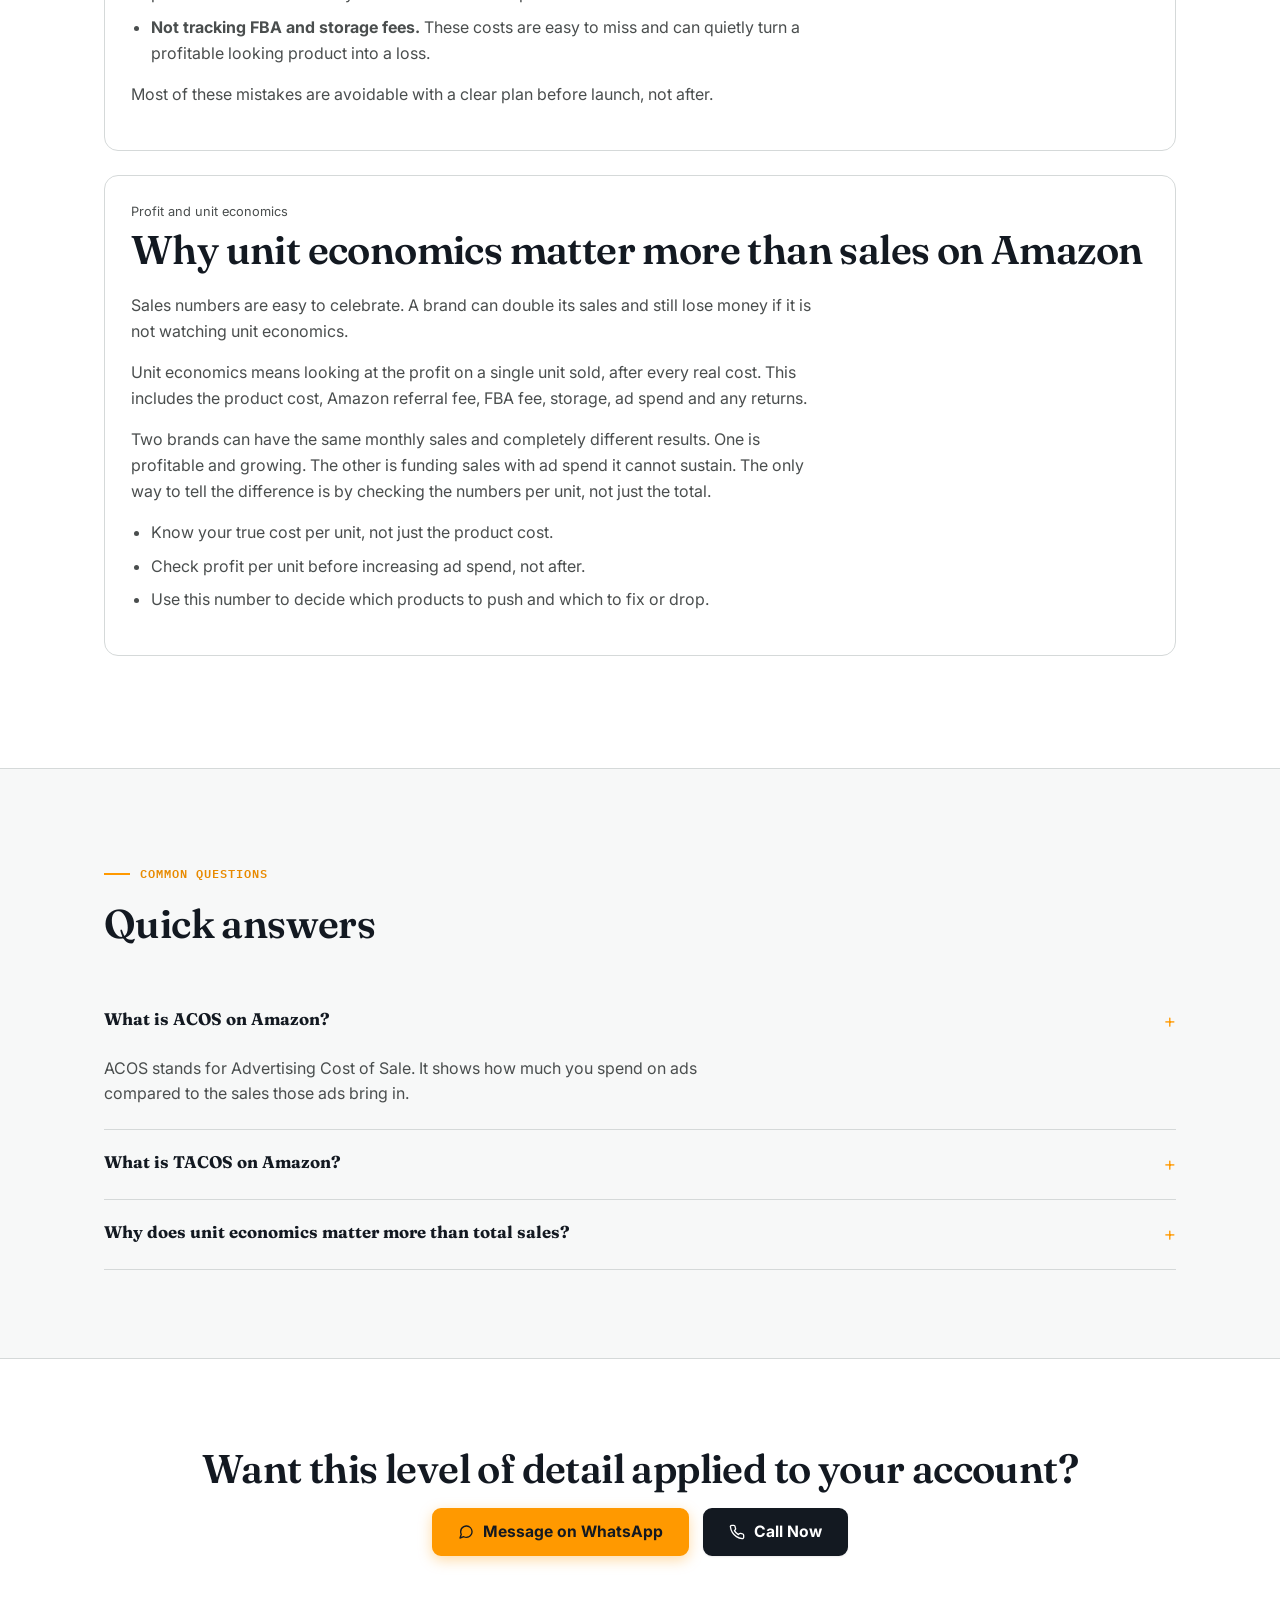
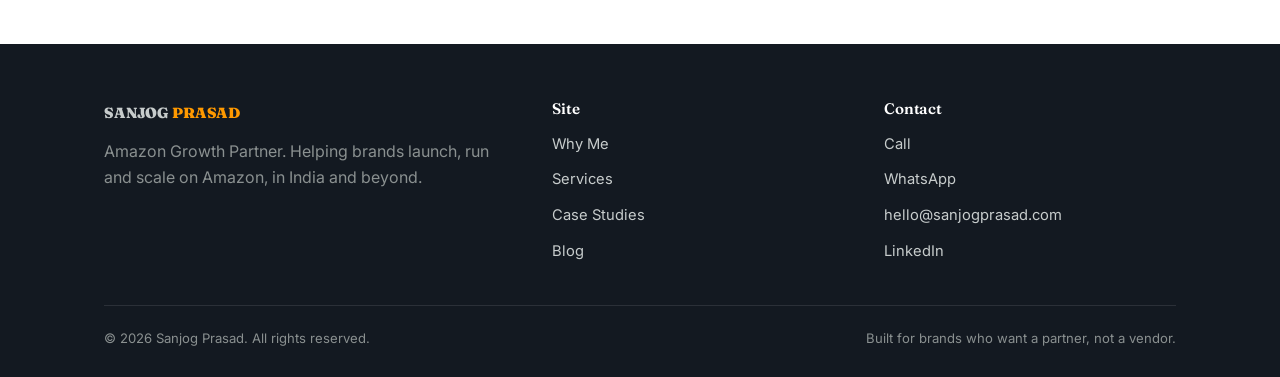
==== commit 2256ba17: "Overhaul typography: serif+mono system, remove pill badges" ====
--- a/blog.html
+++ b/blog.html
@@ -8,7 +8,7 @@
 <link rel="canonical" href="https://sanjogprasad.com/blog.html">
 <link rel="preconnect" href="https://fonts.googleapis.com">
 <link rel="preconnect" href="https://fonts.gstatic.com" crossorigin>
-<link href="https://fonts.googleapis.com/css2?family=Archivo:wght@700;800;900&family=Inter:wght@400;500;600;700&display=swap" rel="stylesheet">
+<link href="https://fonts.googleapis.com/css2?family=Fraunces:ital,opsz,wght@0,9..144,300..900;1,9..144,300..900&family=Inter:wght@400;500;600;700&family=IBM+Plex+Mono:wght@500;600;700&display=swap" rel="stylesheet">
 <link rel="icon" href="favicon.svg" type="image/svg+xml">
 <link rel="stylesheet" href="css/style.css">
 
--- a/css/style.css
+++ b/css/style.css
@@ -16,8 +16,9 @@
   --line: #D5D9D9;
   --bg-soft: #F7F8F8;
 
-  --font-head: "Archivo", "Helvetica Neue", Arial, sans-serif;
+  --font-head: "Fraunces", Georgia, "Times New Roman", serif;
   --font-body: "Inter", "Helvetica Neue", Arial, sans-serif;
+  --font-mono: "IBM Plex Mono", "SF Mono", Menlo, monospace;
 
   --maxw: 1120px;
   --gap: 24px;
@@ -25,6 +26,10 @@
   --shadow-sm: 0 1px 2px rgba(15,17,17,0.08);
   --shadow-md: 0 10px 30px rgba(19,25,33,0.12);
   --shadow-btn: 0 4px 14px rgba(255,153,0,0.35);
+
+  --radius: 14px;
+  --radius-sm: 9px;
+  --radius-pill: 999px;
 }
 
 *{ box-sizing: border-box; }
@@ -60,14 +65,14 @@
 h1,h2,h3,h4{
   font-family: var(--font-head);
   color: var(--navy);
-  line-height: 1.08;
+  line-height: 1.12;
   margin: 0 0 16px;
-  font-weight: 800;
-  letter-spacing: -0.01em;
-}
-h1{ font-size: clamp(2.2rem, 5vw, 3.6rem); font-weight: 900; }
-h2{ font-size: clamp(1.7rem, 3.2vw, 2.4rem); }
-h3{ font-size: 1.25rem; }
+  font-weight: 600;
+  letter-spacing: -0.015em;
+}
+h1{ font-size: clamp(2.3rem, 5vw, 3.8rem); font-weight: 600; }
+h2{ font-size: clamp(1.8rem, 3.2vw, 2.5rem); font-weight: 600; }
+h3{ font-size: 1.3rem; font-weight: 600; }
 
 p{ margin: 0 0 16px; max-width: 62ch; color: var(--ink-soft); }
 p.lead{ font-size: 1.15rem; color: var(--ink); max-width: 56ch; }
@@ -91,21 +96,26 @@
 }
 
 .tag{
-  display: inline-block;
-  font-family: var(--font-body);
+  display: inline-flex;
+  align-items: center;
+  gap: 10px;
+  font-family: var(--font-mono);
   font-weight: 600;
-  font-size: 0.8rem;
+  font-size: 0.78rem;
+  letter-spacing: 0.08em;
+  text-transform: uppercase;
   color: var(--orange-dark);
-  background: #FFF3E0;
-  border: 1px solid #FFD98C;
-  padding: 5px 12px;
   margin-bottom: 18px;
 }
-.section-dark .tag{
-  color: var(--gold);
-  background: rgba(254,189,105,0.1);
-  border-color: rgba(254,189,105,0.35);
-}
+.tag::before{
+  content: "";
+  width: 26px;
+  height: 2px;
+  background: var(--orange);
+  flex: 0 0 auto;
+}
+.section-dark .tag{ color: var(--gold); }
+.section-dark .tag::before{ background: var(--gold); }
 
 /* ---------- Buttons ---------- */
 .btn{
@@ -117,6 +127,7 @@
   font-size: 0.98rem;
   padding: 14px 24px;
   border: 2px solid transparent;
+  border-radius: var(--radius-sm);
   cursor: pointer;
   text-decoration: none;
   line-height: 1;
@@ -189,6 +200,7 @@
     padding: 8px 24px 24px;
     gap: 4px;
     border-bottom: 1px solid rgba(255,255,255,0.08);
+    border-radius: 0 0 var(--radius) var(--radius);
     box-shadow: var(--shadow-md);
     display: none;
   }
@@ -229,46 +241,56 @@
   align-items: center;
 }
 .hero h1{ color: var(--paper); }
-.hero h1 .accent{ color: var(--orange); }
+.hero h1 .accent{ color: var(--orange); font-style: italic; font-weight: 500; }
 .hero p.lead{ color: #C7CCCC; }
 
-.hero-photo-wrap{ position: relative; }
-.hero-photo-wrap::before{
+.photo-accent{ position: relative; }
+.photo-accent::before{
   content: "";
   position: absolute;
-  top: 22px; left: -22px;
+  top: 0; left: -20px;
   width: 100%; height: 100%;
   background: var(--orange);
+  border-radius: var(--radius);
   z-index: 0;
 }
-.hero-photo{
-  aspect-ratio: 4 / 5;
+.photo-accent img{
   width: 100%;
+  height: auto;
+  display: block;
   position: relative;
   z-index: 1;
+  filter: drop-shadow(0 18px 30px rgba(0,0,0,0.35));
 }
 .hero-years{
   position: absolute;
-  top: -18px; right: -14px;
+  top: -22px; right: -22px;
   z-index: 2;
-  background: var(--navy);
-  border: 3px solid var(--orange);
-  width: 92px; height: 92px;
+  background: var(--orange);
+  border: 3px solid var(--navy);
+  border-radius: 50%;
+  width: 114px; height: 114px;
   display: flex; flex-direction: column; align-items: center; justify-content: center;
   line-height: 1;
-}
-.hero-years .n{ font-family: var(--font-head); font-weight: 900; font-size: 1.8rem; color: var(--orange); }
-.hero-years .t{ font-size: 0.6rem; color: #C7CCCC; text-transform: uppercase; letter-spacing: 0.06em; margin-top: 2px; }
+  box-shadow: 0 10px 24px rgba(0,0,0,0.45);
+  text-align: center;
+}
+.hero-years .n{ font-family: var(--font-head); font-weight: 900; font-size: 2.4rem; color: var(--navy); }
+.hero-years .t{ font-family: var(--font-mono); font-size: 0.56rem; font-weight: 600; color: var(--navy); text-transform: uppercase; letter-spacing: 0.02em; margin-top: 3px; line-height: 1.25; }
 
 @media (max-width: 880px){
   .hero-grid{ grid-template-columns: 1fr; }
   .hero-photo-wrap{ order: -1; max-width: 300px; margin: 0 auto 20px; }
-  .hero-photo-wrap::before{ top: 14px; left: -14px; }
+  .photo-accent::before{ left: -14px; }
+  .hero-years{ width: 92px; height: 92px; top: -16px; right: -16px; }
+  .hero-years .n{ font-size: 2rem; }
+  .hero-years .t{ font-size: 0.55rem; }
 }
 
 /* ---------- Placeholder photo boxes ---------- */
 .photo-slot{
   border: 2px dashed #9CA3A3;
+  border-radius: var(--radius);
   background: #F1F2F2;
   color: #4A4E4E;
   display: flex;
@@ -290,8 +312,9 @@
   display: grid;
   grid-template-columns: repeat(4, 1fr);
   gap: 0;
-  border-top: 1px solid rgba(255,255,255,0.14);
-  border-bottom: 1px solid rgba(255,255,255,0.14);
+  border: 1px solid rgba(255,255,255,0.14);
+  border-radius: var(--radius);
+  overflow: hidden;
   margin-top: 44px;
 }
 .ticker-item{
@@ -300,11 +323,11 @@
 }
 .ticker-item:last-child{ border-right: none; }
 .ticker-item .k{
-  font-family: var(--font-head);
-  font-weight: 900;
-  font-size: 1.05rem;
+  font-family: var(--font-mono);
+  font-weight: 600;
+  font-size: 0.98rem;
   color: var(--orange);
-  letter-spacing: 0.02em;
+  letter-spacing: 0.03em;
 }
 .ticker-item .v{ font-size: 0.78rem; color: #B7BDBD; }
 
@@ -316,22 +339,22 @@
 }
 
 /* ---------- Ledger list (services, mistakes) ---------- */
-.ledger{ border-top: 1px solid var(--line); margin-top: 12px; }
+.ledger{ margin-top: 12px; display: flex; flex-direction: column; gap: 10px; }
 .ledger-row{
   display: grid;
   grid-template-columns: 64px 260px 1fr;
   gap: 28px;
-  padding: 28px 0 28px 20px;
-  border-bottom: 1px solid var(--line);
-  border-left: 3px solid transparent;
+  padding: 28px 24px;
+  border: 1px solid var(--line);
+  border-radius: var(--radius-sm);
   align-items: start;
-  transition: border-left-color 0.15s ease, background 0.15s ease;
-}
-.ledger-row:hover{ border-left-color: var(--orange); background: var(--bg-soft); }
+  transition: border-color 0.15s ease, background 0.15s ease;
+}
+.ledger-row:hover{ border-color: var(--orange); background: var(--bg-soft); }
 .ledger-row .no{
-  font-family: var(--font-head);
-  font-weight: 900;
-  font-size: 1.3rem;
+  font-family: var(--font-mono);
+  font-weight: 600;
+  font-size: 1.15rem;
   color: var(--orange);
 }
 .ledger-row h3{ margin-bottom: 8px; }
@@ -347,6 +370,8 @@
   display: grid;
   grid-template-columns: 1fr 1fr;
   border: 1px solid var(--line);
+  border-radius: var(--radius);
+  overflow: hidden;
   margin-top: 20px;
 }
 .compare-col{ padding: 32px; }
@@ -381,7 +406,7 @@
   margin-top: 1px;
 }
 .compare-col.mine .mark{ color: var(--paper); background: var(--orange); }
-.compare-col.theirs .mark{ color: var(--paper); background: #9CA3A3; }
+.compare-col.theirs .mark{ color: var(--paper); background: #E0272D; }
 .compare-col.mine{ background: linear-gradient(180deg, #FFF8ED 0%, transparent 120px); }
 
 @media (max-width: 700px){
@@ -396,6 +421,8 @@
   gap: 0;
   border-top: 1px solid var(--line);
   border-left: 1px solid var(--line);
+  border-radius: var(--radius);
+  overflow: hidden;
   margin-top: 20px;
 }
 .step{
@@ -404,10 +431,10 @@
   border-bottom: 1px solid var(--line);
 }
 .step .no{
-  font-family: var(--font-head);
-  font-weight: 900;
+  font-family: var(--font-mono);
+  font-weight: 600;
   color: var(--orange);
-  font-size: 1.4rem;
+  font-size: 1.2rem;
   display: block;
   margin-bottom: 10px;
 }
@@ -442,11 +469,35 @@
 }
 .flag-chip{
   border: 1px solid var(--line);
+  border-radius: var(--radius-pill);
   background: var(--paper);
   padding: 8px 16px;
   font-size: 0.88rem;
   font-weight: 600;
   color: var(--navy);
+}
+
+/* ---------- Country cards (Beyond India section) ---------- */
+.country-grid{
+  display: grid;
+  grid-template-columns: repeat(2, 1fr);
+  gap: 16px;
+  margin-top: 24px;
+}
+.country-card{
+  border: 1px solid var(--line);
+  border-radius: var(--radius);
+  padding: 20px 22px;
+  display: flex;
+  align-items: center;
+  gap: 18px;
+  background: var(--paper);
+}
+.country-card .flag{ font-size: 2.2rem; line-height: 1; flex: 0 0 auto; }
+.country-card .name{ font-family: var(--font-head); font-weight: 800; color: var(--navy); font-size: 1.02rem; margin-bottom: 4px; }
+.country-card .platforms{ font-size: 0.85rem; color: var(--ink-soft); }
+@media (max-width: 640px){
+  .country-grid{ grid-template-columns: 1fr; }
 }
 
 /* ---------- Footer ---------- */
@@ -488,6 +539,9 @@
   z-index: 60;
   display: none;
   border-top: 1px solid var(--line);
+  border-radius: var(--radius) var(--radius) 0 0;
+  overflow: hidden;
+  box-shadow: var(--shadow-md);
   background: var(--paper);
 }
 .sticky-cta .wrap{ display: flex; padding: 0; }
@@ -535,6 +589,8 @@
 .case-card{
   border: 1px solid var(--line);
   border-top: 4px solid var(--orange);
+  border-radius: var(--radius);
+  overflow: hidden;
   margin-bottom: 28px;
   box-shadow: var(--shadow-sm);
   background: var(--paper);
@@ -554,6 +610,8 @@
   grid-template-columns: repeat(3, 1fr);
   gap: 0;
   border: 1px solid var(--line);
+  border-radius: var(--radius-sm);
+  overflow: hidden;
   margin-top: 18px;
 }
 .case-metric{ padding: 18px; border-right: 1px solid var(--line); }
@@ -570,6 +628,7 @@
   font-size: 0.85rem;
   color: var(--ink-soft);
   border-left: 3px solid var(--orange);
+  border-radius: 0 var(--radius-sm) var(--radius-sm) 0;
   padding: 10px 16px;
   background: var(--bg-soft);
   margin: 20px 0;
@@ -581,12 +640,13 @@
   grid-template-columns: repeat(3, 1fr);
   gap: 24px;
 }
-.testi{ border: 1px solid var(--line); padding: 24px; background: var(--paper); box-shadow: var(--shadow-sm); }
+.testi{ border: 1px solid var(--line); border-radius: var(--radius); padding: 24px; background: var(--paper); box-shadow: var(--shadow-sm); }
 .testi p{ font-style: italic; font-size: 0.95rem; }
 .testi-who{ display: flex; align-items: center; gap: 12px; margin-top: 16px; }
 .testi-who .avatar{
   width: 44px; height: 44px;
   border: 1px dashed #9CA3A3;
+  border-radius: 50%;
   background: #F1F2F2;
   flex: 0 0 auto;
   display: flex; align-items: center; justify-content: center;
@@ -597,7 +657,7 @@
 @media (max-width: 880px){ .testi-grid{ grid-template-columns: 1fr; } }
 
 /* ---------- Blog ---------- */
-.post{ border: 1px solid var(--line); margin-bottom: 24px; }
+.post{ border: 1px solid var(--line); border-radius: var(--radius); overflow: hidden; margin-bottom: 24px; }
 .post-head{
   padding: 26px 26px 0;
 }
@@ -614,6 +674,8 @@
   gap: 1px;
   background: var(--line);
   border: 1px solid var(--line);
+  border-radius: var(--radius);
+  overflow: hidden;
   margin-top: 20px;
 }
 .stat-item{
@@ -639,6 +701,12 @@
   color: var(--paper);
   padding: 72px 0;
   position: relative;
+}
+.manifesto-grid{
+  display: grid;
+  grid-template-columns: 1.3fr 0.7fr;
+  gap: 48px;
+  align-items: center;
 }
 .manifesto .mark{
   font-family: var(--font-head);
@@ -654,14 +722,20 @@
   font-size: clamp(1.3rem, 2.6vw, 1.9rem);
   color: var(--paper);
   line-height: 1.35;
-  max-width: 20ch;
+  max-width: 24ch;
   margin: 0;
 }
-.manifesto .who{ margin-top: 22px; font-family: var(--font-body); font-weight: 600; font-size: 0.9rem; color: var(--gold); }
+.manifesto-sig{ height: 64px; width: auto; display: block; margin-top: 26px; }
+.manifesto .who{ margin-top: 12px; font-family: var(--font-body); font-weight: 600; font-size: 0.9rem; color: var(--gold); }
+@media (max-width: 880px){
+  .manifesto-grid{ grid-template-columns: 1fr; }
+  .manifesto-photo-wrap{ order: -1; max-width: 240px; margin: 0 auto; }
+}
 
 /* ---------- Abstract dashboard graphic (no stock imagery needed) ---------- */
 .dash-mock{
   border: 1px solid rgba(255,255,255,0.18);
+  border-radius: var(--radius);
   background: rgba(255,255,255,0.03);
   padding: 20px;
 }
@@ -745,6 +819,7 @@
   width: 168px;
   height: 76px;
   border: 2px dashed #9CA3A3;
+  border-radius: var(--radius-sm);
   background: #F1F2F2;
   color: #6B7070;
   display: flex;
@@ -763,6 +838,34 @@
   .logo-track{ animation: none; }
 }
 
+/* ---------- Real results (numeric proof) ---------- */
+.result-grid{
+  display: grid;
+  grid-template-columns: 1fr 1fr;
+  gap: 20px;
+}
+.result-card{
+  border: 1px solid var(--line);
+  border-left: 4px solid var(--orange);
+  border-radius: var(--radius);
+  background: var(--bg-soft);
+  padding: 28px 30px;
+}
+.result-num{
+  font-family: var(--font-head);
+  font-weight: 900;
+  font-size: clamp(1.9rem, 4vw, 2.6rem);
+  color: var(--navy);
+  line-height: 1.05;
+  letter-spacing: -0.01em;
+}
+.result-num .plus{ color: var(--orange-dark); }
+.result-num .arrow{ color: var(--orange-dark); font-weight: 700; margin: 0 4px; }
+.result-label{ margin-top: 10px; font-size: 0.95rem; color: var(--ink-soft); max-width: 34ch; }
+@media (max-width: 700px){
+  .result-grid{ grid-template-columns: 1fr; }
+}
+
 /* ---------- Utility ---------- */
 .center{ text-align: center; }
 .mt-0{ margin-top: 0; }
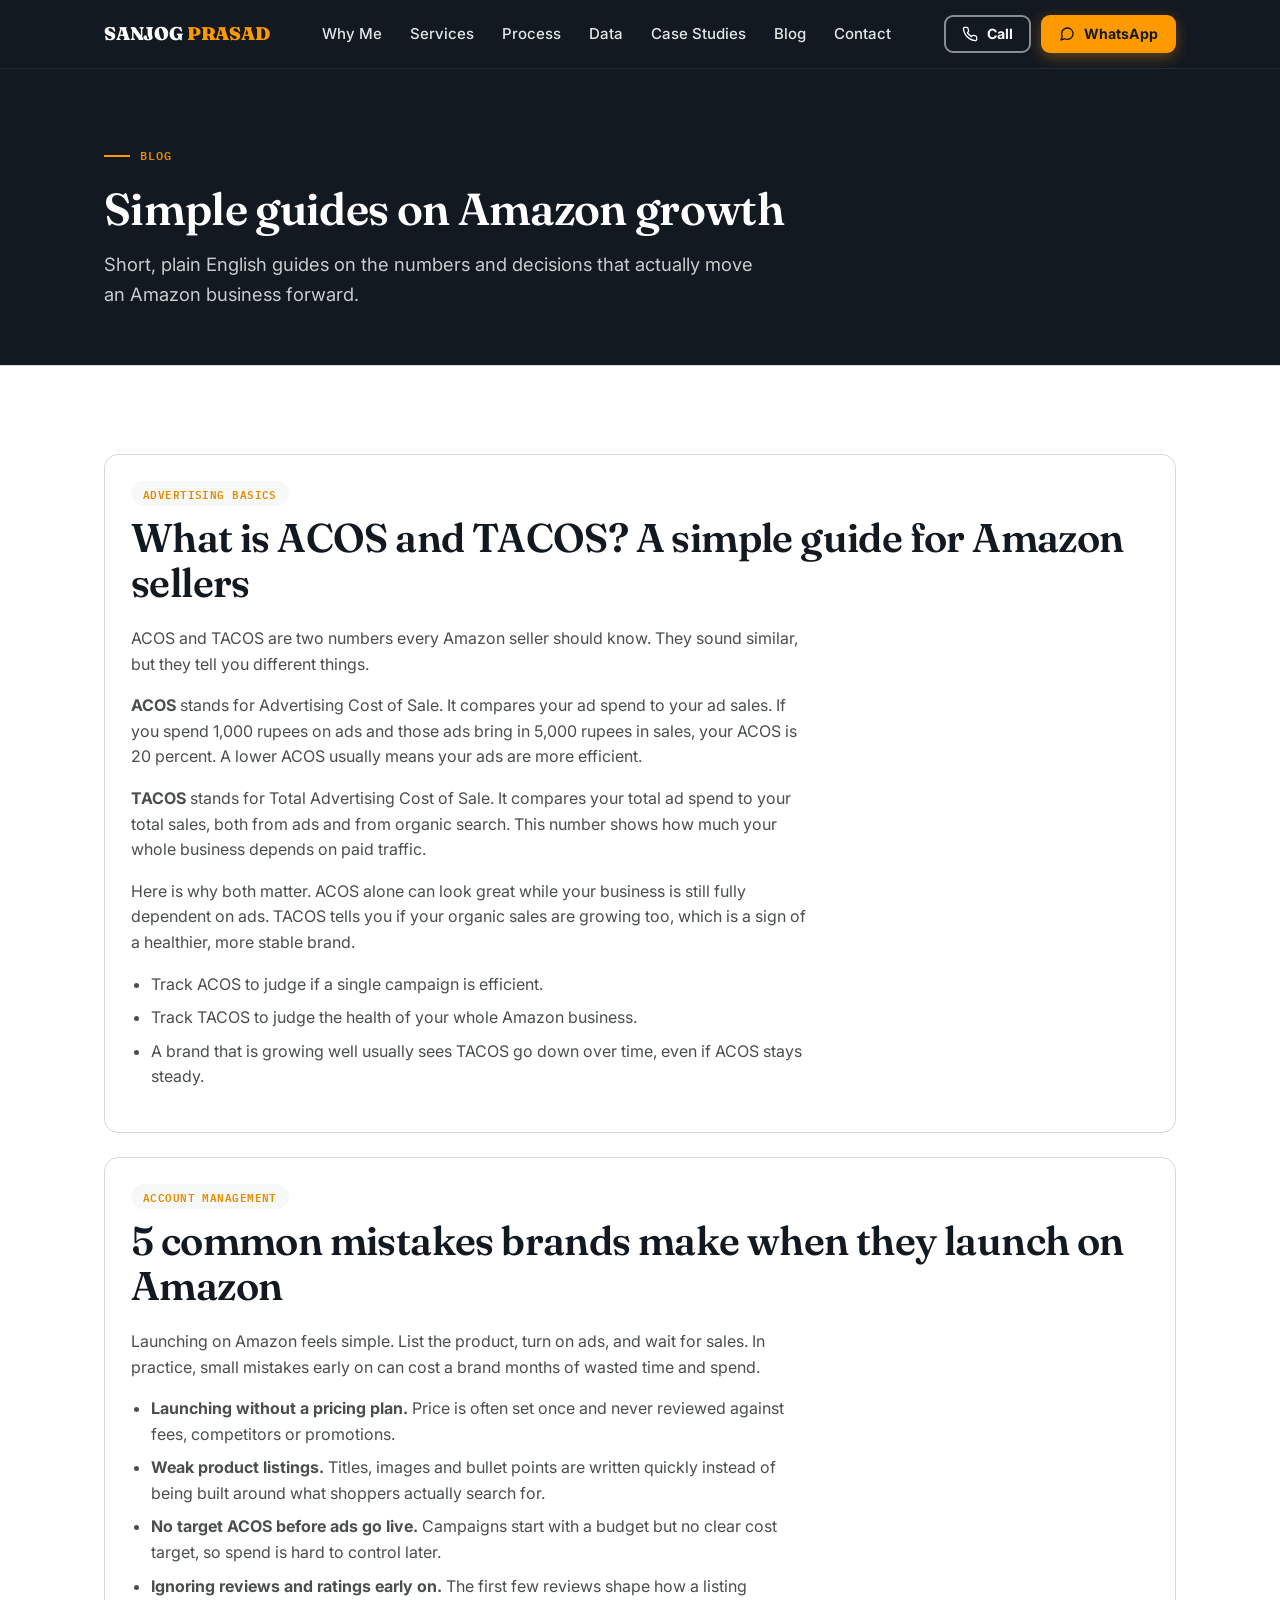
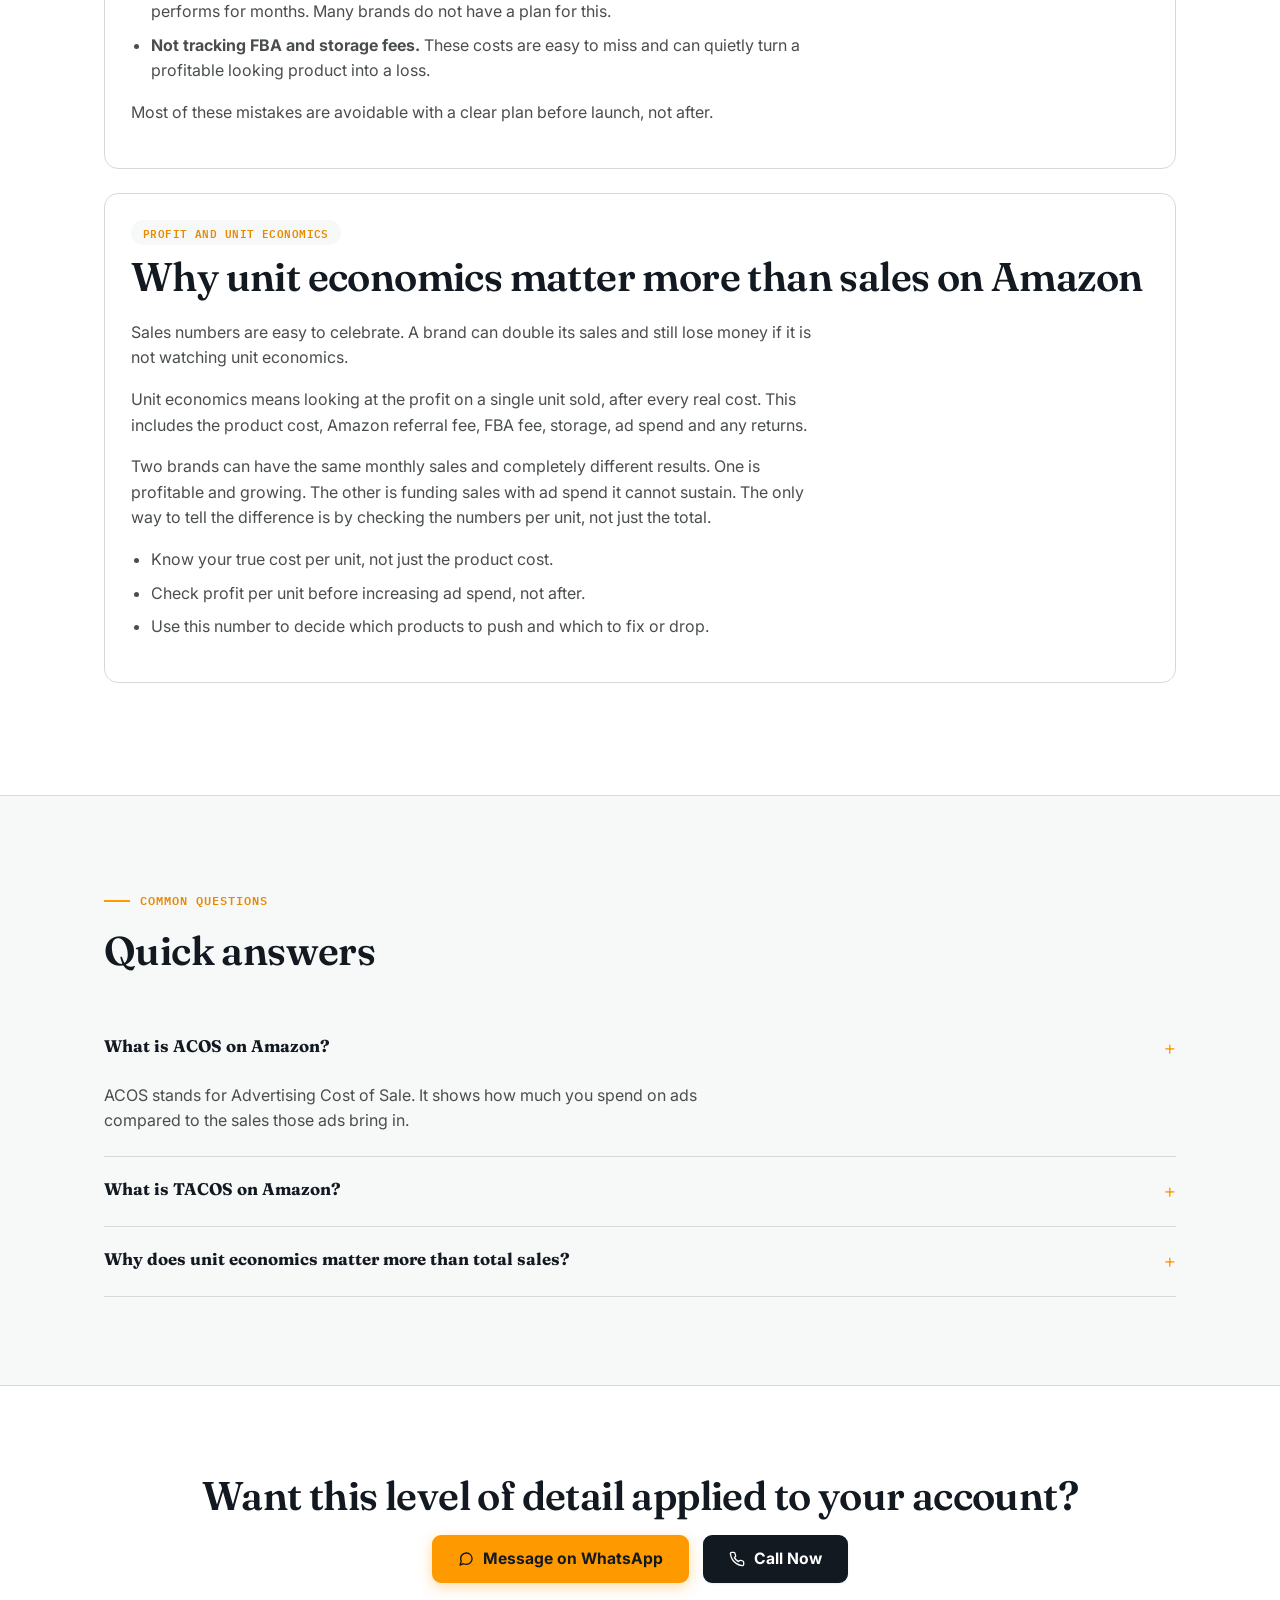
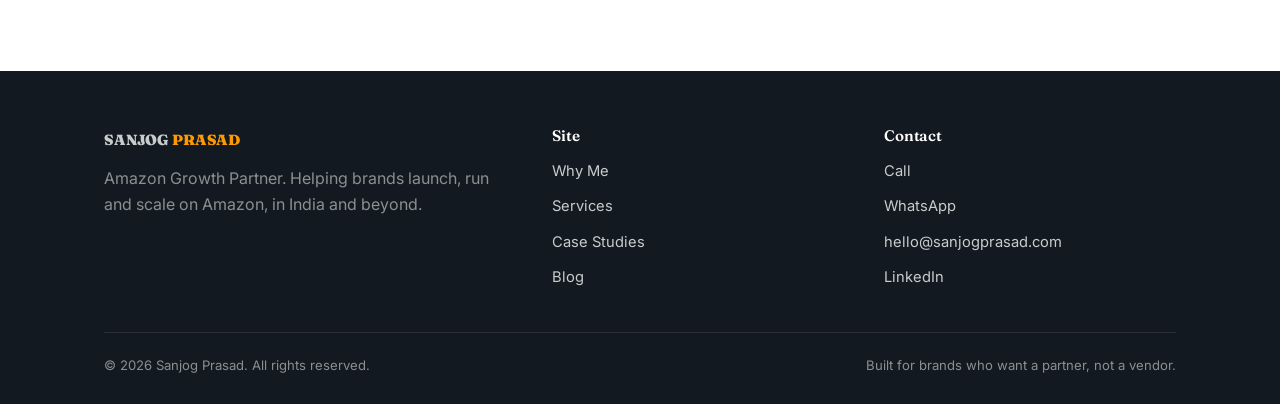
==== commit e6e2ece4: "Portfon-inspired redesign: animations, counters, carousel, capability tags" ====
--- a/blog.html
+++ b/blog.html
@@ -3,6 +3,7 @@
 <head>
 <meta charset="UTF-8">
 <meta name="viewport" content="width=device-width, initial-scale=1.0">
+<script>document.documentElement.classList.add('js');</script>
 <title>Blog | Amazon Growth Tips by Sanjog Prasad</title>
 <meta name="description" content="Simple, practical guides on Amazon advertising, account management and unit economics, written by Sanjog Prasad.">
 <link rel="canonical" href="https://sanjogprasad.com/blog.html">
@@ -80,7 +81,7 @@
 <section class="section">
   <div class="wrap">
 
-    <article class="post" id="acos-tacos">
+    <article class="post reveal" id="acos-tacos">
       <div class="post-head">
         <div class="meta">Advertising basics</div>
         <h2>What is ACOS and TACOS? A simple guide for Amazon sellers</h2>
@@ -98,7 +99,7 @@
       </div>
     </article>
 
-    <article class="post" id="mistakes">
+    <article class="post reveal" id="mistakes">
       <div class="post-head">
         <div class="meta">Account management</div>
         <h2>5 common mistakes brands make when they launch on Amazon</h2>
@@ -116,7 +117,7 @@
       </div>
     </article>
 
-    <article class="post" id="unit-economics">
+    <article class="post reveal" id="unit-economics">
       <div class="post-head">
         <div class="meta">Profit and unit economics</div>
         <h2>Why unit economics matter more than sales on Amazon</h2>
@@ -138,11 +139,11 @@
 
 <section class="section section-soft">
   <div class="wrap">
-    <div class="section-head">
+    <div class="section-head reveal">
       <span class="tag">Common questions</span>
       <h2>Quick answers</h2>
     </div>
-    <div class="faq-list">
+    <div class="faq-list reveal">
       <div class="faq-item open">
         <button class="faq-q"><span>What is ACOS on Amazon?</span><span class="icon">+</span></button>
         <div class="faq-a"><p>ACOS stands for Advertising Cost of Sale. It shows how much you spend on ads compared to the sales those ads bring in.</p></div>
--- a/css/style.css
+++ b/css/style.css
@@ -597,12 +597,19 @@
 }
 .case-head{
   display: grid;
-  grid-template-columns: 140px 1fr;
+  grid-template-columns: 52px 140px 1fr;
   gap: 20px;
   padding: 24px;
   border-bottom: 1px solid var(--line);
   align-items: center;
   background: var(--bg-soft);
+}
+.case-no{
+  font-family: var(--font-mono);
+  font-weight: 700;
+  font-size: 1.6rem;
+  color: var(--orange);
+  line-height: 1;
 }
 .case-body{ padding: 24px; }
 .case-metrics{
@@ -657,11 +664,24 @@
 @media (max-width: 880px){ .testi-grid{ grid-template-columns: 1fr; } }
 
 /* ---------- Blog ---------- */
-.post{ border: 1px solid var(--line); border-radius: var(--radius); overflow: hidden; margin-bottom: 24px; }
+.post{ border: 1px solid var(--line); border-radius: var(--radius); overflow: hidden; margin-bottom: 24px; transition: border-color 0.15s ease; }
+.post:hover{ border-color: var(--orange); }
 .post-head{
   padding: 26px 26px 0;
 }
-.post-head .meta{ font-size: 0.8rem; color: var(--ink-soft); margin-bottom: 6px; }
+.post-head .meta{
+  display: inline-block;
+  font-family: var(--font-mono);
+  font-size: 0.68rem;
+  font-weight: 600;
+  text-transform: uppercase;
+  letter-spacing: 0.04em;
+  color: var(--orange-dark);
+  background: var(--bg-soft);
+  border-radius: var(--radius-pill);
+  padding: 4px 12px;
+  margin-bottom: 10px;
+}
 .post-body{ padding: 4px 26px 26px; }
 .post-body p{ max-width: 68ch; }
 .post-body ul{ color: var(--ink-soft); padding-left: 20px; max-width: 68ch; }
@@ -866,6 +886,117 @@
   .result-grid{ grid-template-columns: 1fr; }
 }
 
+/* ---------- Scroll reveal ---------- */
+.reveal{
+  opacity: 0;
+  transform: translateY(28px);
+  transition: opacity 0.7s ease, transform 0.7s ease;
+}
+.reveal.in-view{ opacity: 1; transform: translateY(0); }
+@media (prefers-reduced-motion: reduce){
+  .reveal{ opacity: 1; transform: none; transition: none; }
+}
+
+/* ---------- Hero greeting line ---------- */
+.greeting{
+  font-family: var(--font-mono);
+  font-size: 0.9rem;
+  font-weight: 500;
+  color: var(--gold);
+  margin: 0 0 14px;
+  letter-spacing: 0.02em;
+}
+
+/* ---------- Hero floating stat card (second badge, bottom-left of photo) ---------- */
+.hero-float-stat{
+  position: absolute;
+  left: -28px; bottom: 28px;
+  z-index: 2;
+  background: var(--paper);
+  border-radius: var(--radius-sm);
+  padding: 14px 18px;
+  box-shadow: var(--shadow-md);
+  display: flex;
+  flex-direction: column;
+  gap: 2px;
+  max-width: 190px;
+}
+.hero-float-stat .fig{
+  font-family: var(--font-head);
+  font-weight: 700;
+  font-size: 1.5rem;
+  color: var(--navy);
+  line-height: 1;
+}
+.hero-float-stat .lbl{
+  font-family: var(--font-mono);
+  font-size: 0.62rem;
+  font-weight: 600;
+  color: var(--ink-soft);
+  text-transform: uppercase;
+  letter-spacing: 0.02em;
+  line-height: 1.35;
+  margin-top: 4px;
+}
+@media (max-width: 880px){
+  .hero-float-stat{ left: 12px; bottom: 12px; padding: 10px 14px; max-width: 160px; }
+  .hero-float-stat .fig{ font-size: 1.15rem; }
+  .hero-float-stat .lbl{ font-size: 0.56rem; }
+}
+
+/* ---------- Capability chips (service tags) ---------- */
+.chip-row{ display: flex; flex-wrap: wrap; gap: 8px; margin-top: 14px; }
+.chip{
+  font-family: var(--font-mono);
+  font-size: 0.72rem;
+  font-weight: 600;
+  color: var(--navy);
+  background: var(--bg-soft);
+  border: 1px solid var(--line);
+  border-radius: var(--radius-pill);
+  padding: 5px 13px;
+}
+
+/* ---------- Testimonial carousel ---------- */
+.carousel{ position: relative; overflow: hidden; }
+.carousel-track{
+  display: flex;
+  transition: transform 0.5s ease;
+}
+.carousel-slide{ flex: 0 0 100%; padding: 0 6px; }
+.carousel-arrows{
+  display: flex;
+  justify-content: center;
+  gap: 14px;
+  margin-top: 22px;
+}
+.carousel-arrow{
+  width: 44px; height: 44px;
+  border-radius: 50%;
+  border: 1px solid var(--line);
+  background: var(--paper);
+  color: var(--navy);
+  display: flex; align-items: center; justify-content: center;
+  cursor: pointer;
+  transition: background 0.15s ease, border-color 0.15s ease;
+}
+.carousel-arrow:hover{ background: var(--bg-soft); border-color: var(--orange); }
+.carousel-dots{
+  display: flex;
+  justify-content: center;
+  gap: 8px;
+  margin-top: 16px;
+}
+.carousel-dots button{
+  width: 8px; height: 8px;
+  border-radius: 50%;
+  border: none;
+  background: var(--line);
+  padding: 0;
+  cursor: pointer;
+}
+.carousel-dots button.active{ background: var(--orange); }
+
 /* ---------- Utility ---------- */
 .center{ text-align: center; }
 .mt-0{ margin-top: 0; }
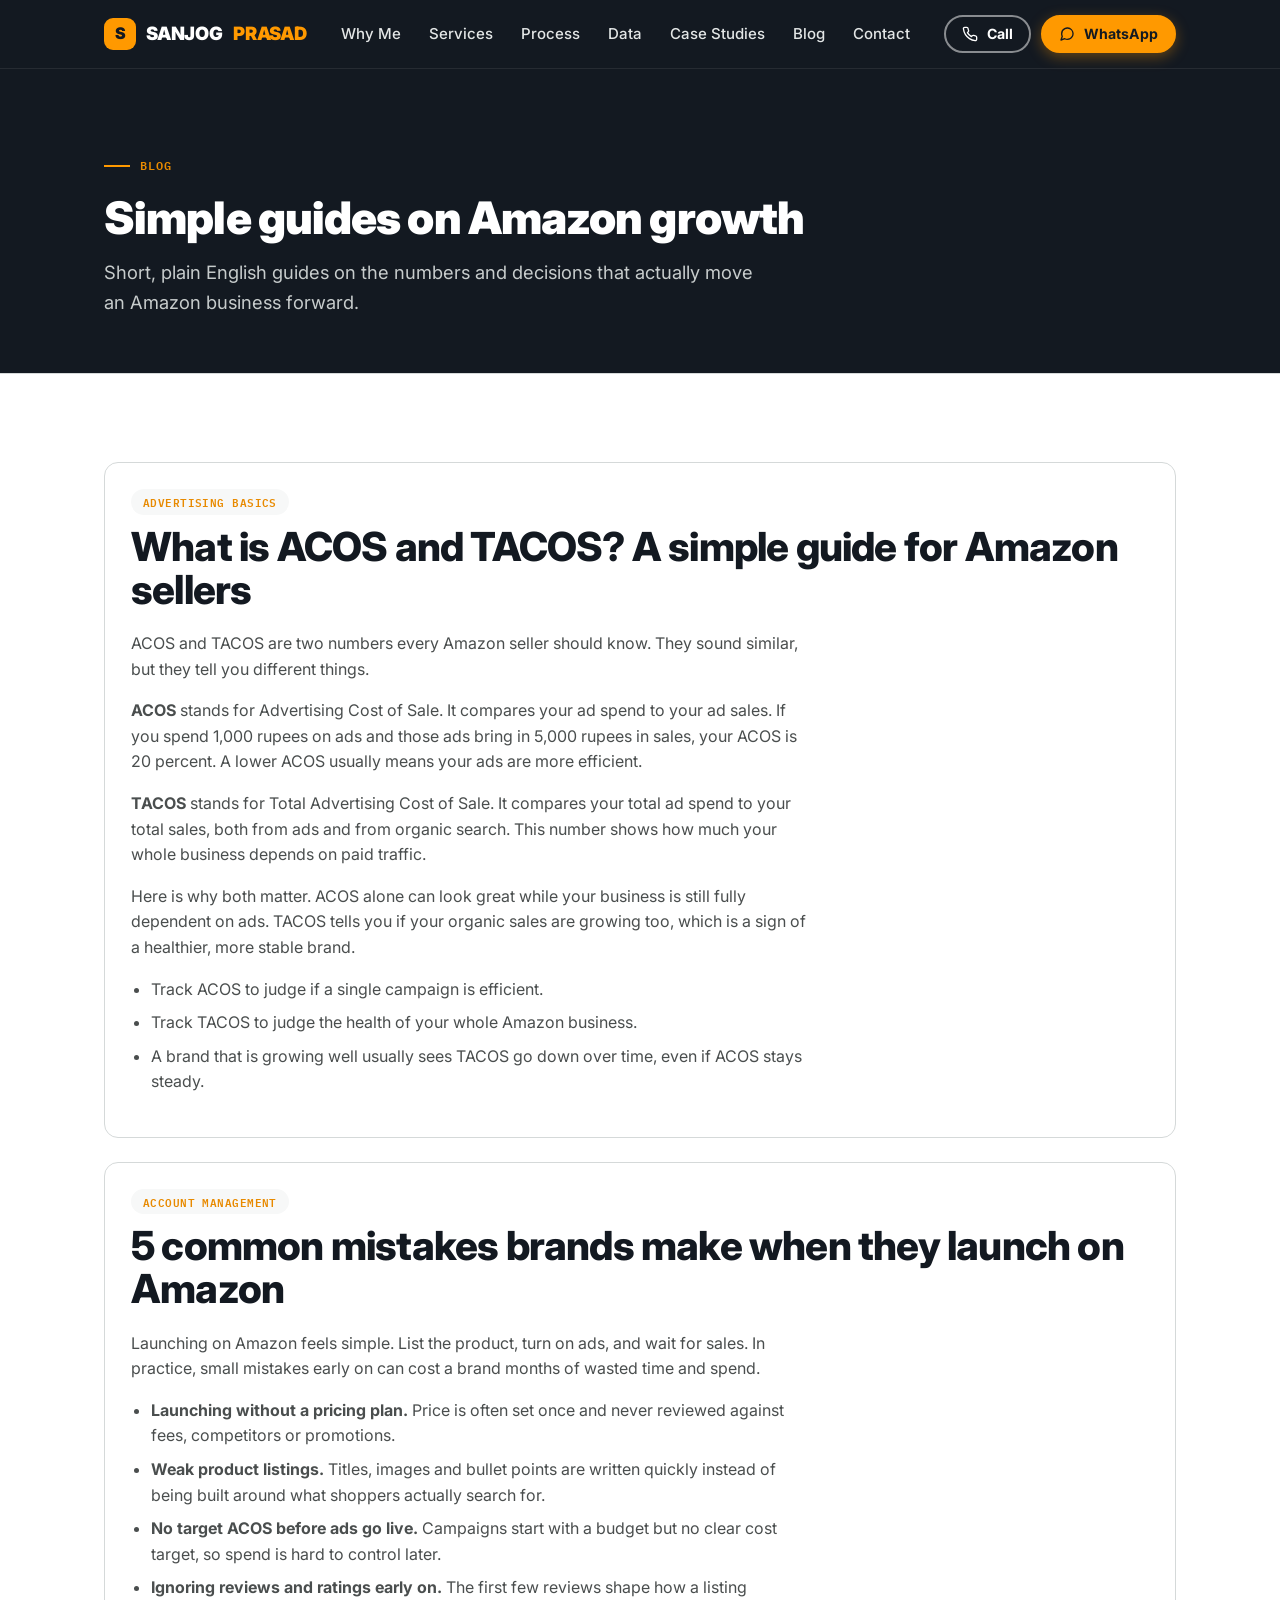
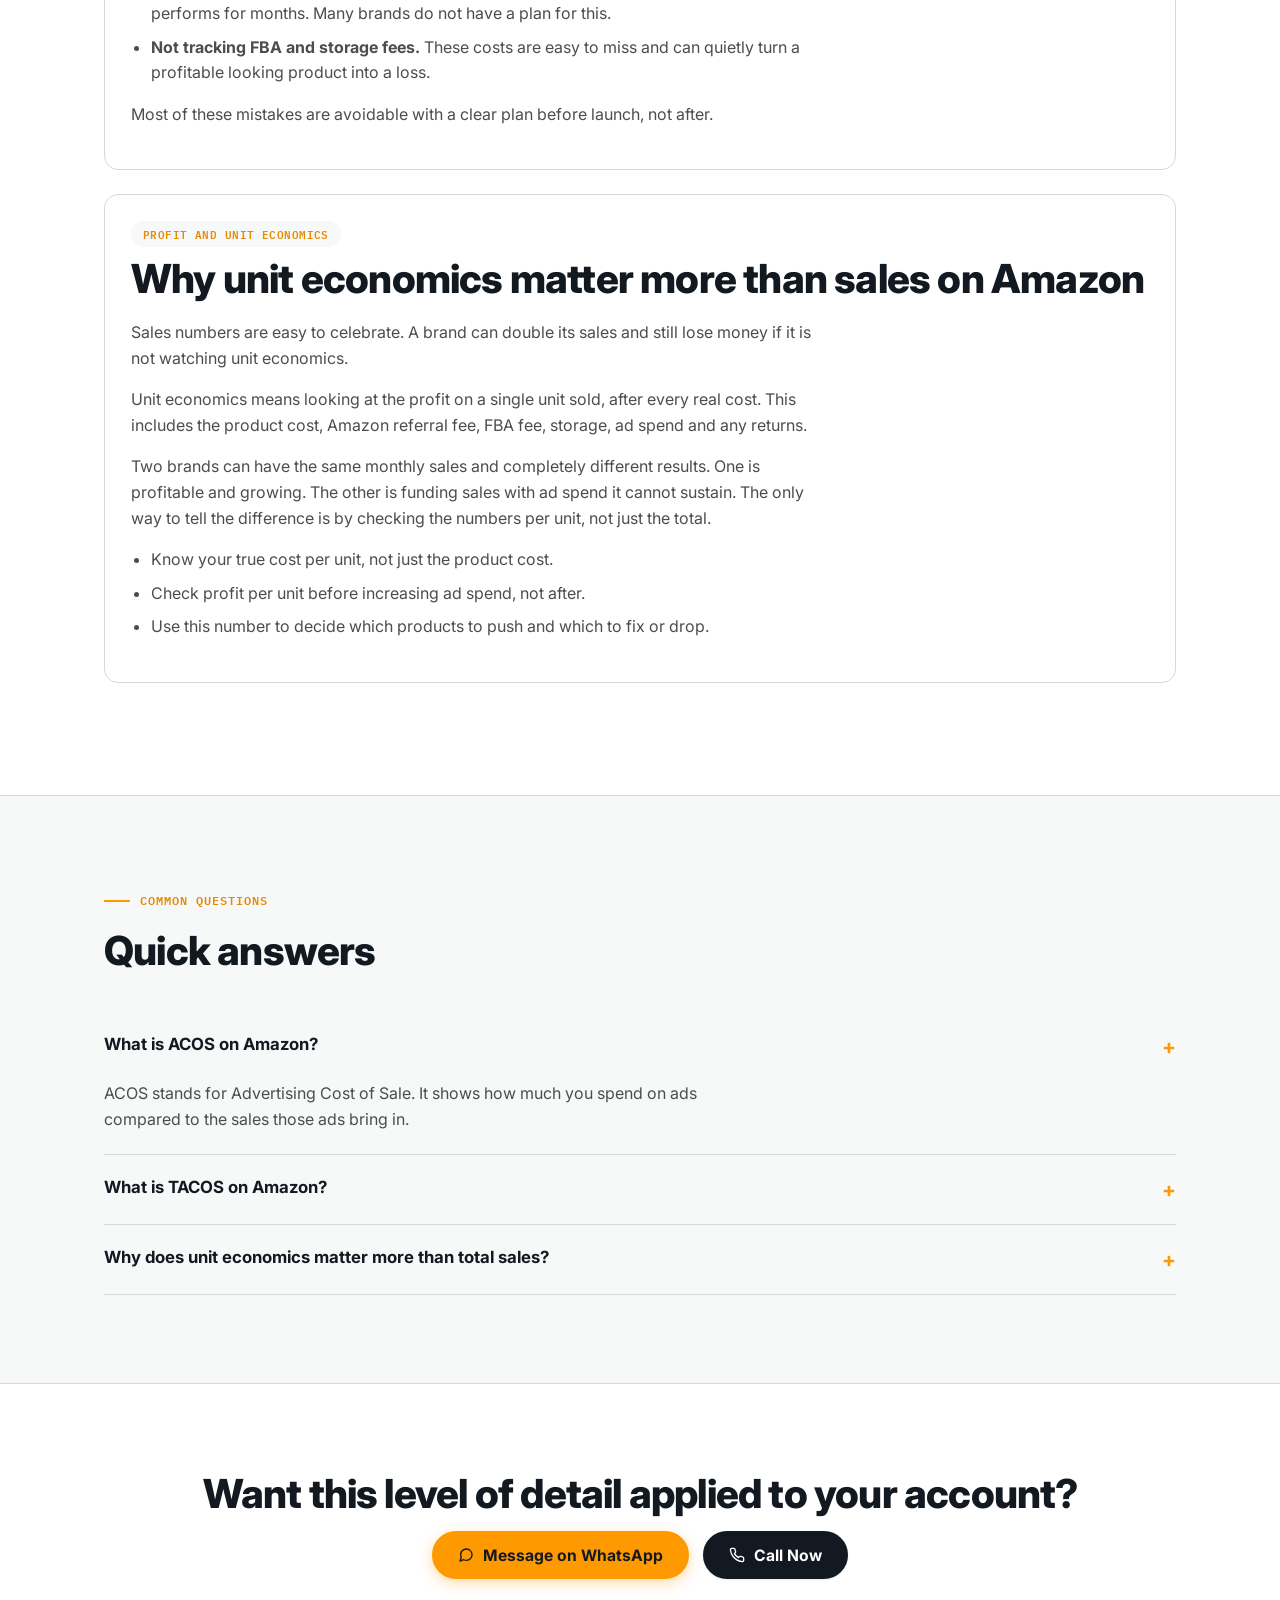
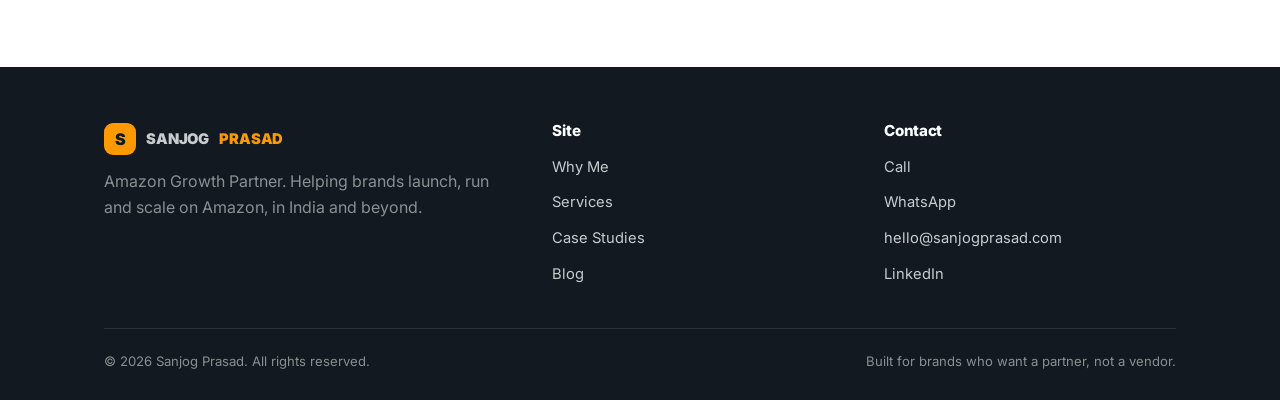
==== commit efdf188b: "Rebuild hero to match reference: arch photo, ghost word, sticker tags, stat cards" ====
--- a/blog.html
+++ b/blog.html
@@ -9,7 +9,7 @@
 <link rel="canonical" href="https://sanjogprasad.com/blog.html">
 <link rel="preconnect" href="https://fonts.googleapis.com">
 <link rel="preconnect" href="https://fonts.gstatic.com" crossorigin>
-<link href="https://fonts.googleapis.com/css2?family=Fraunces:ital,opsz,wght@0,9..144,300..900;1,9..144,300..900&family=Inter:wght@400;500;600;700&family=IBM+Plex+Mono:wght@500;600;700&display=swap" rel="stylesheet">
+<link href="https://fonts.googleapis.com/css2?family=Inter:wght@400;500;600;700;800;900&family=IBM+Plex+Mono:wght@500;600;700&display=swap" rel="stylesheet">
 <link rel="icon" href="favicon.svg" type="image/svg+xml">
 <link rel="stylesheet" href="css/style.css">
 
@@ -50,7 +50,7 @@
 
 <header class="site-header">
   <div class="wrap nav-row">
-    <a href="index.html" class="logo">SANJOG <span>PRASAD</span></a>
+    <a href="index.html" class="logo"><span class="logo-mark">S</span>SANJOG <span>PRASAD</span></a>
     <nav>
       <ul class="nav-links" id="navLinks">
         <li><a href="index.html#why">Why Me</a></li>
@@ -174,7 +174,7 @@
   <div class="wrap">
     <div class="footer-grid">
       <div>
-        <a href="index.html" class="logo">SANJOG <span>PRASAD</span></a>
+        <a href="index.html" class="logo"><span class="logo-mark">S</span>SANJOG <span>PRASAD</span></a>
         <p style="color:#8A9090;margin-top:14px;">Amazon Growth Partner. Helping brands launch, run and scale on Amazon, in India and beyond.</p>
       </div>
       <div>
--- a/css/style.css
+++ b/css/style.css
@@ -16,7 +16,7 @@
   --line: #D5D9D9;
   --bg-soft: #F7F8F8;
 
-  --font-head: "Fraunces", Georgia, "Times New Roman", serif;
+  --font-head: "Inter", "Helvetica Neue", Arial, sans-serif;
   --font-body: "Inter", "Helvetica Neue", Arial, sans-serif;
   --font-mono: "IBM Plex Mono", "SF Mono", Menlo, monospace;
 
@@ -65,14 +65,14 @@
 h1,h2,h3,h4{
   font-family: var(--font-head);
   color: var(--navy);
-  line-height: 1.12;
+  line-height: 1.08;
   margin: 0 0 16px;
-  font-weight: 600;
-  letter-spacing: -0.015em;
-}
-h1{ font-size: clamp(2.3rem, 5vw, 3.8rem); font-weight: 600; }
-h2{ font-size: clamp(1.8rem, 3.2vw, 2.5rem); font-weight: 600; }
-h3{ font-size: 1.3rem; font-weight: 600; }
+  font-weight: 800;
+  letter-spacing: -0.02em;
+}
+h1{ font-size: clamp(2.4rem, 5.2vw, 4rem); font-weight: 900; }
+h2{ font-size: clamp(1.8rem, 3.2vw, 2.5rem); font-weight: 800; }
+h3{ font-size: 1.3rem; font-weight: 700; }
 
 p{ margin: 0 0 16px; max-width: 62ch; color: var(--ink-soft); }
 p.lead{ font-size: 1.15rem; color: var(--ink); max-width: 56ch; }
@@ -127,7 +127,7 @@
   font-size: 0.98rem;
   padding: 14px 24px;
   border: 2px solid transparent;
-  border-radius: var(--radius-sm);
+  border-radius: var(--radius-pill);
   cursor: pointer;
   text-decoration: none;
   line-height: 1;
@@ -163,6 +163,9 @@
   height: 68px;
 }
 .logo{
+  display: inline-flex;
+  align-items: center;
+  gap: 10px;
   font-family: var(--font-head);
   font-weight: 900;
   font-size: 1.15rem;
@@ -171,6 +174,18 @@
   letter-spacing: -0.01em;
 }
 .logo span{ color: var(--orange); }
+.logo-mark{
+  display: inline-flex;
+  align-items: center;
+  justify-content: center;
+  width: 32px; height: 32px;
+  background: var(--orange);
+  color: var(--navy) !important;
+  border-radius: 9px;
+  font-size: 1rem;
+  font-weight: 900;
+  flex: 0 0 auto;
+}
 
 .nav-links{
   display: flex;
@@ -216,75 +231,139 @@
 .hero{
   background: var(--navy);
   color: var(--paper);
-  padding: 70px 0 60px;
+  padding: 80px 0 90px;
   position: relative;
-}
-.hero .tag, .hero h1, .hero p.lead, .hero .btn-row, .hero .ticker{
+  overflow: hidden;
+}
+.hero .tag, .hero h1, .hero p.lead, .hero .btn-row, .hero .ticker, .hero .greeting{
   opacity: 0;
   animation: heroIn 0.7s ease forwards;
 }
-.hero .tag{ animation-delay: 0.05s; }
-.hero h1{ animation-delay: 0.15s; }
-.hero p.lead{ animation-delay: 0.28s; }
-.hero .btn-row{ animation-delay: 0.4s; }
-.hero .ticker{ animation-delay: 0.5s; }
-.hero-photo-wrap{ opacity: 0; animation: heroInPhoto 0.8s ease 0.3s forwards; }
+.hero .greeting{ animation-delay: 0s; }
+.hero .tag{ animation-delay: 0.08s; }
+.hero h1{ animation-delay: 0.18s; }
+.hero p.lead{ animation-delay: 0.3s; }
+.hero .btn-row{ animation-delay: 0.42s; }
+.hero .ticker{ animation-delay: 0.52s; }
+.hero-arch-wrap{ opacity: 0; animation: heroInPhoto 0.8s ease 0.3s forwards; }
 @keyframes heroIn{ from{ opacity: 0; transform: translateY(10px); } to{ opacity: 1; transform: translateY(0); } }
 @keyframes heroInPhoto{ from{ opacity: 0; transform: translateY(14px); } to{ opacity: 1; transform: translateY(0); } }
 @media (prefers-reduced-motion: reduce){
-  .hero .tag, .hero h1, .hero p.lead, .hero .btn-row, .hero .ticker, .hero-photo-wrap{ opacity: 1; animation: none; }
+  .hero .greeting, .hero .tag, .hero h1, .hero p.lead, .hero .btn-row, .hero .ticker, .hero-arch-wrap{ opacity: 1; animation: none; }
 }
 .hero-grid{
   display: grid;
-  grid-template-columns: 1.15fr 0.85fr;
+  grid-template-columns: 1.1fr 0.9fr;
   gap: 56px;
   align-items: center;
+  position: relative;
+  z-index: 1;
 }
 .hero h1{ color: var(--paper); }
-.hero h1 .accent{ color: var(--orange); font-style: italic; font-weight: 500; }
+.hero h1 .accent{ color: var(--orange); }
 .hero p.lead{ color: #C7CCCC; }
 
-.photo-accent{ position: relative; }
-.photo-accent::before{
+/* Giant ghost word bleeding behind the hero */
+.hero-ghost-word{
+  position: absolute;
+  top: 46%;
+  left: 50%;
+  transform: translate(-50%, -50%);
+  font-family: var(--font-head);
+  font-weight: 900;
+  font-size: clamp(6rem, 16vw, 13rem);
+  color: rgba(255,255,255,0.045);
+  white-space: nowrap;
+  letter-spacing: -0.02em;
+  z-index: 0;
+  pointer-events: none;
+  user-select: none;
+}
+
+/* Arch-shaped color block behind the portrait */
+.hero-arch-wrap{ position: relative; padding-bottom: 10px; }
+.hero-arch-wrap::before{
   content: "";
   position: absolute;
   top: 0; left: -20px;
-  width: 100%; height: 100%;
+  width: 100%; height: 92%;
   background: var(--orange);
-  border-radius: var(--radius);
+  border-radius: 50% 50% 12px 12px;
   z-index: 0;
 }
-.photo-accent img{
+.hero-photo{
   width: 100%;
   height: auto;
   display: block;
   position: relative;
   z-index: 1;
-  filter: drop-shadow(0 18px 30px rgba(0,0,0,0.35));
-}
-.hero-years{
+  -webkit-mask-image: linear-gradient(to bottom, black 82%, transparent 100%);
+  mask-image: linear-gradient(to bottom, black 82%, transparent 100%);
+}
+
+/* Small rotated sticker tags overlapping the photo edge */
+.sticker-tag{
   position: absolute;
-  top: -22px; right: -22px;
-  z-index: 2;
-  background: var(--orange);
-  border: 3px solid var(--navy);
-  border-radius: 50%;
-  width: 114px; height: 114px;
-  display: flex; flex-direction: column; align-items: center; justify-content: center;
-  line-height: 1;
-  box-shadow: 0 10px 24px rgba(0,0,0,0.45);
-  text-align: center;
-}
-.hero-years .n{ font-family: var(--font-head); font-weight: 900; font-size: 2.4rem; color: var(--navy); }
-.hero-years .t{ font-family: var(--font-mono); font-size: 0.56rem; font-weight: 600; color: var(--navy); text-transform: uppercase; letter-spacing: 0.02em; margin-top: 3px; line-height: 1.25; }
+  z-index: 3;
+  background: var(--paper);
+  color: var(--navy);
+  font-family: var(--font-mono);
+  font-size: 0.78rem;
+  font-weight: 600;
+  padding: 8px 16px;
+  border-radius: var(--radius-pill);
+  box-shadow: var(--shadow-md);
+}
+.sticker-1{ top: 8%; left: -8%; transform: rotate(-9deg); }
+.sticker-2{ top: 20%; right: -6%; transform: rotate(7deg); }
+
+/* Stacked floating stat cards, bottom-right of the photo */
+.hero-stat-stack{
+  position: absolute;
+  right: -18px;
+  bottom: 8%;
+  z-index: 3;
+  display: flex;
+  flex-direction: column;
+  gap: 12px;
+}
+.hero-stat-card{
+  background: var(--paper);
+  border-radius: var(--radius-sm);
+  padding: 14px 20px;
+  min-width: 210px;
+  display: flex;
+  align-items: center;
+  justify-content: space-between;
+  gap: 16px;
+  box-shadow: var(--shadow-md);
+}
+.hero-stat-card .lbl{
+  font-family: var(--font-body);
+  font-size: 0.78rem;
+  font-weight: 500;
+  color: var(--ink-soft);
+  line-height: 1.3;
+}
+.hero-stat-card .num{
+  font-family: var(--font-head);
+  font-weight: 900;
+  font-size: 1.6rem;
+  color: var(--navy);
+  white-space: nowrap;
+}
 
 @media (max-width: 880px){
   .hero-grid{ grid-template-columns: 1fr; }
-  .hero-photo-wrap{ order: -1; max-width: 300px; margin: 0 auto 20px; }
-  .photo-accent::before{ left: -14px; }
-  .hero-years{ width: 92px; height: 92px; top: -16px; right: -16px; }
-  .hero-years .n{ font-size: 2rem; }
-  .hero-years .t{ font-size: 0.55rem; }
+  .hero-arch-wrap{ order: -1; max-width: 300px; margin: 0 auto 20px; }
+  .hero-arch-wrap::before{ left: -12px; }
+  .sticker-1{ left: -4%; font-size: 0.68rem; padding: 6px 12px; }
+  .sticker-2{ right: -2%; font-size: 0.68rem; padding: 6px 12px; }
+  .hero-stat-stack{ right: -8px; gap: 8px; }
+  .hero-stat-card{ min-width: 168px; padding: 10px 14px; }
+  .hero-stat-card .num{ font-size: 1.2rem; }
+  .hero-stat-card .lbl{ font-size: 0.68rem; }
+  .hero-ghost-word{ font-size: clamp(4rem, 22vw, 7rem); }
 }
 
 /* ---------- Placeholder photo boxes ---------- */
@@ -747,9 +826,30 @@
 }
 .manifesto-sig{ height: 64px; width: auto; display: block; margin-top: 26px; }
 .manifesto .who{ margin-top: 12px; font-family: var(--font-body); font-weight: 600; font-size: 0.9rem; color: var(--gold); }
+
+.photo-accent{ position: relative; }
+.photo-accent::before{
+  content: "";
+  position: absolute;
+  top: 0; left: -20px;
+  width: 100%; height: 100%;
+  background: var(--orange);
+  border-radius: var(--radius);
+  z-index: 0;
+}
+.photo-accent img{
+  width: 100%;
+  height: auto;
+  display: block;
+  position: relative;
+  z-index: 1;
+  filter: drop-shadow(0 18px 30px rgba(0,0,0,0.35));
+}
+
 @media (max-width: 880px){
   .manifesto-grid{ grid-template-columns: 1fr; }
   .manifesto-photo-wrap{ order: -1; max-width: 240px; margin: 0 auto; }
+  .photo-accent::before{ left: -14px; }
 }
 
 /* ---------- Abstract dashboard graphic (no stock imagery needed) ---------- */
@@ -905,43 +1005,6 @@
   color: var(--gold);
   margin: 0 0 14px;
   letter-spacing: 0.02em;
-}
-
-/* ---------- Hero floating stat card (second badge, bottom-left of photo) ---------- */
-.hero-float-stat{
-  position: absolute;
-  left: -28px; bottom: 28px;
-  z-index: 2;
-  background: var(--paper);
-  border-radius: var(--radius-sm);
-  padding: 14px 18px;
-  box-shadow: var(--shadow-md);
-  display: flex;
-  flex-direction: column;
-  gap: 2px;
-  max-width: 190px;
-}
-.hero-float-stat .fig{
-  font-family: var(--font-head);
-  font-weight: 700;
-  font-size: 1.5rem;
-  color: var(--navy);
-  line-height: 1;
-}
-.hero-float-stat .lbl{
-  font-family: var(--font-mono);
-  font-size: 0.62rem;
-  font-weight: 600;
-  color: var(--ink-soft);
-  text-transform: uppercase;
-  letter-spacing: 0.02em;
-  line-height: 1.35;
-  margin-top: 4px;
-}
-@media (max-width: 880px){
-  .hero-float-stat{ left: 12px; bottom: 12px; padding: 10px 14px; max-width: 160px; }
-  .hero-float-stat .fig{ font-size: 1.15rem; }
-  .hero-float-stat .lbl{ font-size: 0.56rem; }
 }
 
 /* ---------- Capability chips (service tags) ---------- */
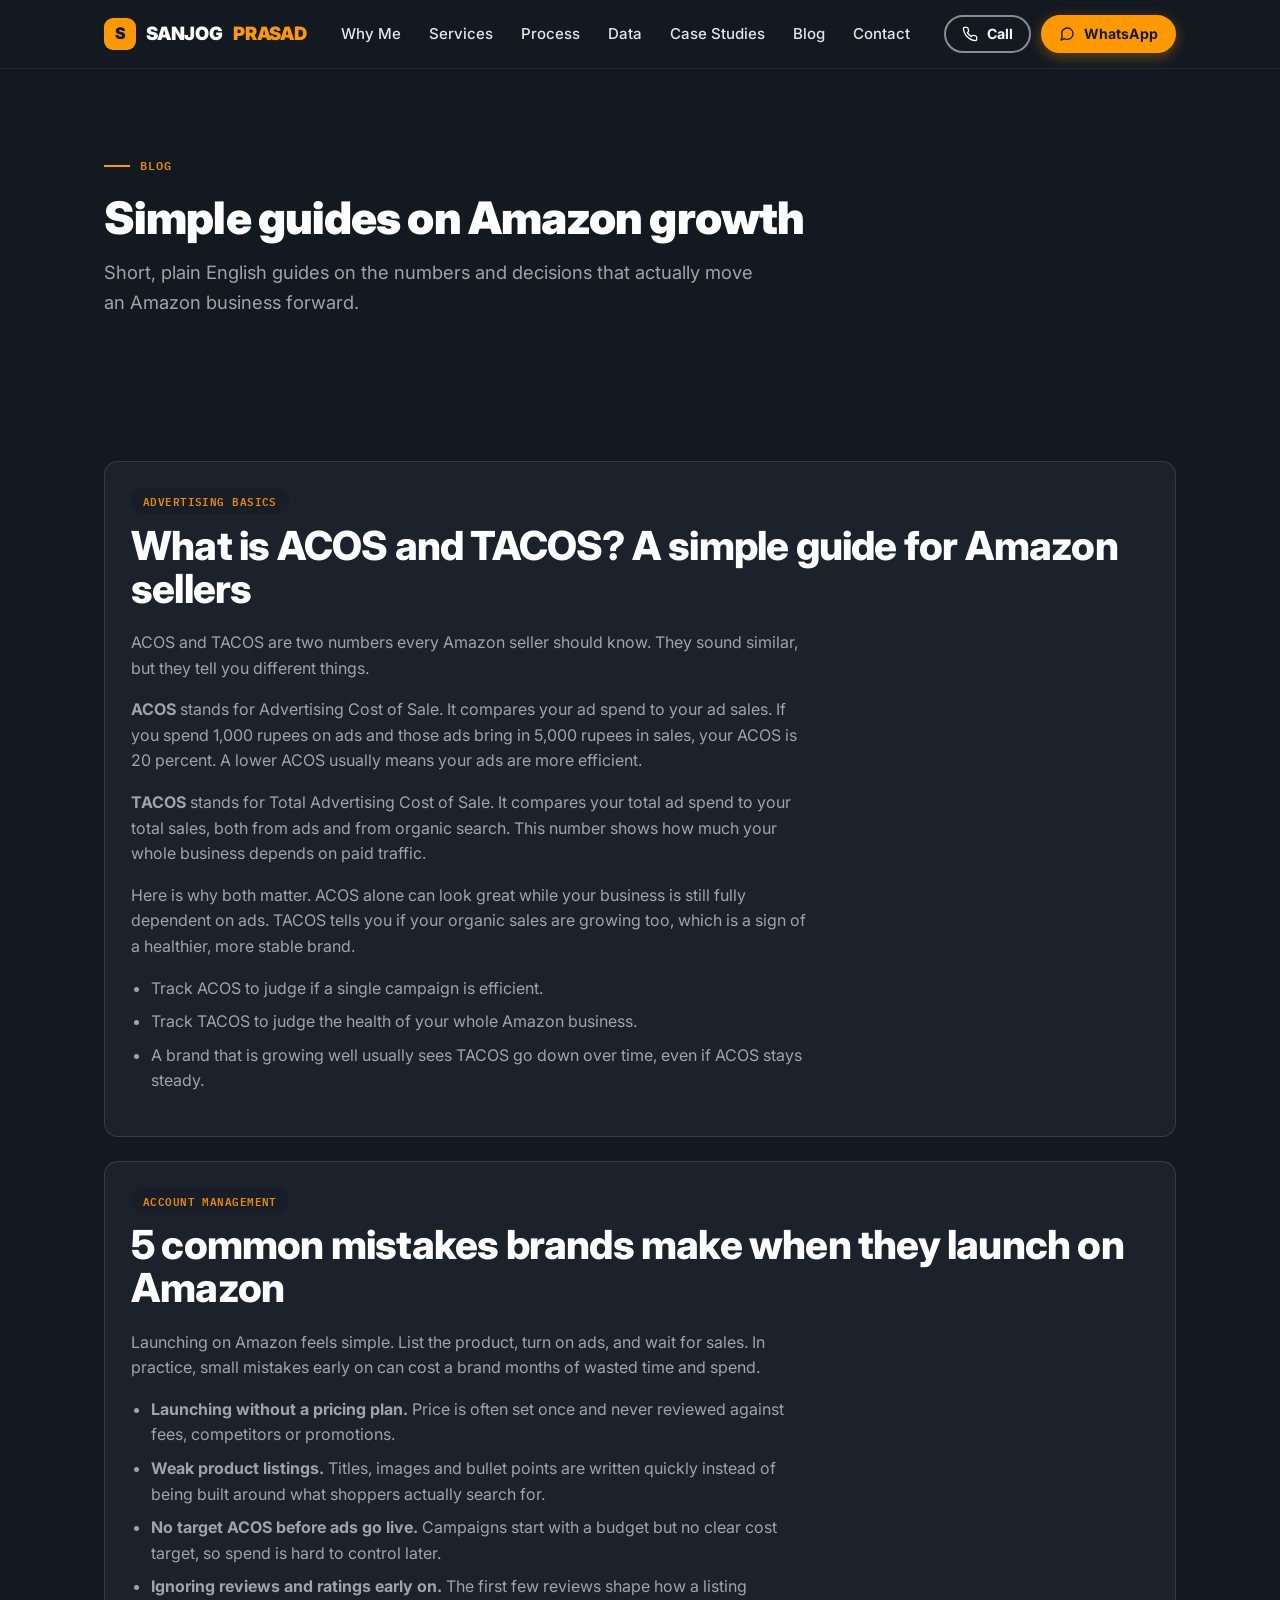
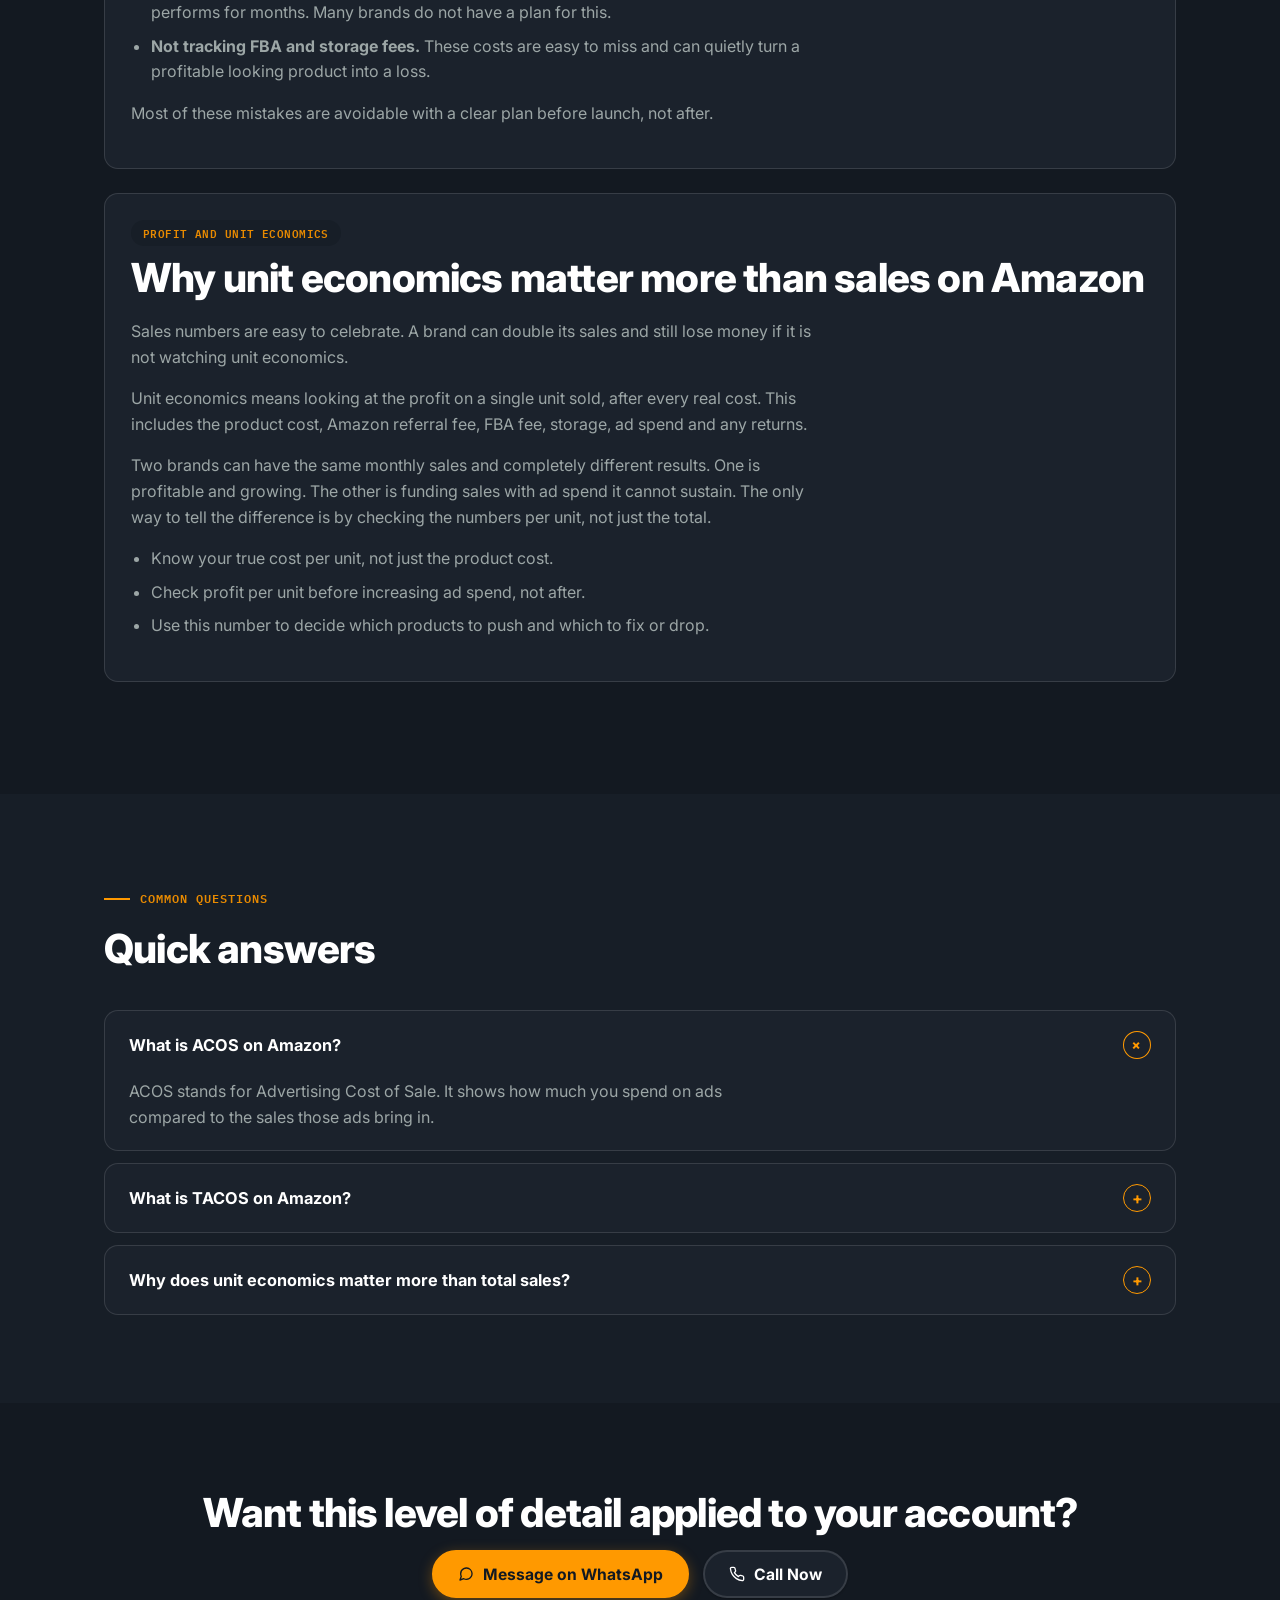
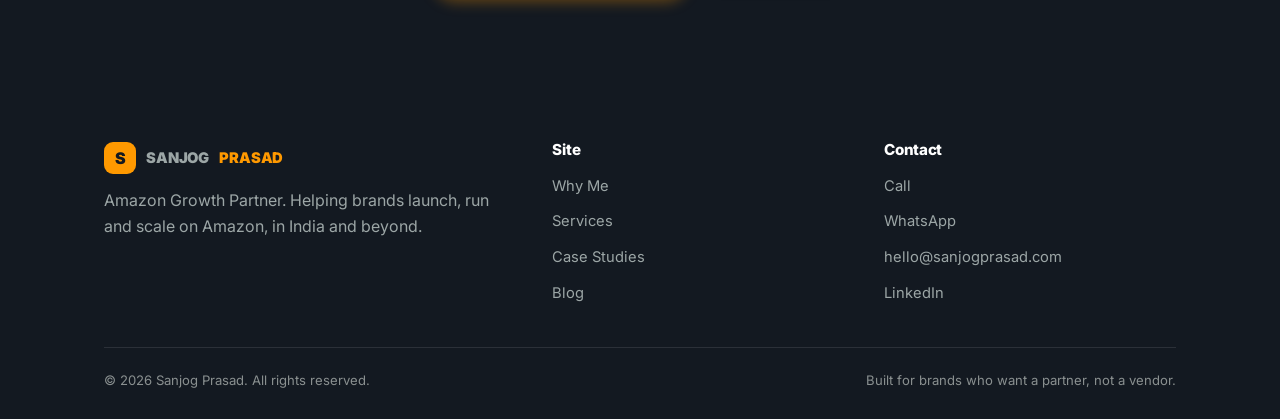
==== commit 3965a06f: "Convert to dark theme matching reference: unified dark canvas, card components" ====
--- a/blog.html
+++ b/blog.html
@@ -175,7 +175,7 @@
     <div class="footer-grid">
       <div>
         <a href="index.html" class="logo"><span class="logo-mark">S</span>SANJOG <span>PRASAD</span></a>
-        <p style="color:#8A9090;margin-top:14px;">Amazon Growth Partner. Helping brands launch, run and scale on Amazon, in India and beyond.</p>
+        <p style="color:var(--ink-soft);margin-top:14px;">Amazon Growth Partner. Helping brands launch, run and scale on Amazon, in India and beyond.</p>
       </div>
       <div>
         <h4>Site</h4>
--- a/css/style.css
+++ b/css/style.css
@@ -6,15 +6,16 @@
 :root{
   --navy: #131921;
   --navy-2: #232F3E;
+  --card-bg: #1B222C;
   --orange: #FF9900;
   --orange-dark: #E88A00;
   --gold: #FEBD69;
-  --teal: #007185;
+  --teal: #4FD1E3;
   --paper: #FFFFFF;
-  --ink: #0F1111;
-  --ink-soft: #4A4E4E;
-  --line: #D5D9D9;
-  --bg-soft: #F7F8F8;
+  --ink: #F2F3F3;
+  --ink-soft: #9CA6A6;
+  --line: rgba(255,255,255,0.12);
+  --bg-soft: #171E27;
 
   --font-head: "Inter", "Helvetica Neue", Arial, sans-serif;
   --font-body: "Inter", "Helvetica Neue", Arial, sans-serif;
@@ -23,8 +24,8 @@
   --maxw: 1120px;
   --gap: 24px;
 
-  --shadow-sm: 0 1px 2px rgba(15,17,17,0.08);
-  --shadow-md: 0 10px 30px rgba(19,25,33,0.12);
+  --shadow-sm: 0 1px 2px rgba(0,0,0,0.25);
+  --shadow-md: 0 10px 30px rgba(0,0,0,0.45);
   --shadow-btn: 0 4px 14px rgba(255,153,0,0.35);
 
   --radius: 14px;
@@ -41,7 +42,7 @@
 
 body{
   margin: 0;
-  background: var(--paper);
+  background: var(--navy);
   color: var(--ink);
   font-family: var(--font-body);
   font-size: 16px;
@@ -64,7 +65,7 @@
 
 h1,h2,h3,h4{
   font-family: var(--font-head);
-  color: var(--navy);
+  color: var(--paper);
   line-height: 1.08;
   margin: 0 0 16px;
   font-weight: 800;
@@ -77,8 +78,7 @@
 p{ margin: 0 0 16px; max-width: 62ch; color: var(--ink-soft); }
 p.lead{ font-size: 1.15rem; color: var(--ink); max-width: 56ch; }
 
-.section{ padding: 88px 0; border-top: 1px solid var(--line); }
-.section:first-of-type{ border-top: none; }
+.section{ padding: 88px 0; border-top: none; background: var(--navy); }
 .section-dark{ background: var(--navy); border-top: none; position: relative; overflow: hidden; }
 .section-dark::before{
   content: "";
@@ -139,8 +139,8 @@
 .btn-orange:hover{ background: var(--orange-dark); border-color: var(--orange-dark); transform: translateY(-1px); box-shadow: 0 8px 20px rgba(255,153,0,0.42); }
 .btn-outline{ background: transparent; color: var(--paper); border-color: rgba(255,255,255,0.5); }
 .btn-outline:hover{ border-color: var(--paper); background: rgba(255,255,255,0.06); }
-.btn-navy{ background: var(--navy); color: var(--paper); border-color: var(--navy); box-shadow: var(--shadow-sm); }
-.btn-navy:hover{ background: var(--navy-2); transform: translateY(-1px); }
+.btn-navy{ background: var(--card-bg); color: var(--paper); border-color: var(--line); box-shadow: var(--shadow-sm); }
+.btn-navy:hover{ background: var(--bg-soft); border-color: var(--orange); transform: translateY(-1px); }
 .btn-row{ display: flex; flex-wrap: wrap; gap: 14px; margin-top: 8px; }
 
 @media (max-width: 520px){
@@ -261,7 +261,7 @@
 }
 .hero h1{ color: var(--paper); }
 .hero h1 .accent{ color: var(--orange); }
-.hero p.lead{ color: #C7CCCC; }
+.hero p.lead{ color: var(--ink-soft); }
 
 /* Giant ghost word bleeding behind the hero */
 .hero-ghost-word{
@@ -328,7 +328,8 @@
   gap: 12px;
 }
 .hero-stat-card{
-  background: var(--paper);
+  background: var(--card-bg);
+  border: 1px solid var(--line);
   border-radius: var(--radius-sm);
   padding: 14px 20px;
   min-width: 210px;
@@ -349,7 +350,7 @@
   font-family: var(--font-head);
   font-weight: 900;
   font-size: 1.6rem;
-  color: var(--navy);
+  color: var(--orange);
   white-space: nowrap;
 }
 
@@ -368,10 +369,10 @@
 
 /* ---------- Placeholder photo boxes ---------- */
 .photo-slot{
-  border: 2px dashed #9CA3A3;
+  border: 2px dashed rgba(255,255,255,0.3);
   border-radius: var(--radius);
-  background: #F1F2F2;
-  color: #4A4E4E;
+  background: rgba(255,255,255,0.03);
+  color: #B7BDBD;
   display: flex;
   flex-direction: column;
   align-items: center;
@@ -382,9 +383,7 @@
   line-height: 1.5;
   min-height: 220px;
 }
-.photo-slot strong{ display: block; color: var(--navy); font-size: 0.95rem; margin-bottom: 6px; }
-.section-dark .photo-slot{ border-color: rgba(255,255,255,0.35); background: rgba(255,255,255,0.04); color: #C7CCCC; }
-.section-dark .photo-slot strong{ color: var(--paper); }
+.photo-slot strong{ display: block; color: var(--paper); font-size: 0.95rem; margin-bottom: 6px; }
 
 /* ---------- Metric ticker strip ---------- */
 .ticker{
@@ -408,7 +407,7 @@
   color: var(--orange);
   letter-spacing: 0.03em;
 }
-.ticker-item .v{ font-size: 0.78rem; color: #B7BDBD; }
+.ticker-item .v{ font-size: 0.78rem; color: var(--ink-soft); }
 
 @media (max-width: 640px){
   .ticker{ grid-template-columns: repeat(2, 1fr); }
@@ -424,12 +423,13 @@
   grid-template-columns: 64px 260px 1fr;
   gap: 28px;
   padding: 28px 24px;
+  background: var(--card-bg);
   border: 1px solid var(--line);
   border-radius: var(--radius-sm);
   align-items: start;
   transition: border-color 0.15s ease, background 0.15s ease;
 }
-.ledger-row:hover{ border-color: var(--orange); background: var(--bg-soft); }
+.ledger-row:hover{ border-color: rgba(255,153,0,0.5); }
 .ledger-row .no{
   font-family: var(--font-mono);
   font-weight: 600;
@@ -448,13 +448,15 @@
 .compare{
   display: grid;
   grid-template-columns: 1fr 1fr;
+  gap: 20px;
+  margin-top: 20px;
+}
+.compare-col{
+  padding: 32px;
+  background: var(--card-bg);
   border: 1px solid var(--line);
   border-radius: var(--radius);
-  overflow: hidden;
-  margin-top: 20px;
-}
-.compare-col{ padding: 32px; }
-.compare-col + .compare-col{ border-left: 1px solid var(--line); }
+}
 .compare-col h4{
   font-family: var(--font-head);
   font-size: 1rem;
@@ -463,7 +465,8 @@
   padding-bottom: 14px;
   border-bottom: 2px solid var(--line);
 }
-.compare-col.mine h4{ color: var(--navy); border-bottom-color: var(--orange); }
+.compare-col.mine{ border-color: rgba(255,153,0,0.35); }
+.compare-col.mine h4{ color: var(--paper); border-bottom-color: var(--orange); }
 .compare-col.theirs h4{ color: var(--ink-soft); }
 .compare-list{ list-style: none; margin: 0; padding: 0; }
 .compare-list li{
@@ -484,38 +487,36 @@
   font-size: 0.72rem;
   margin-top: 1px;
 }
-.compare-col.mine .mark{ color: var(--paper); background: var(--orange); }
+.compare-col.mine .mark{ color: var(--navy); background: var(--orange); }
 .compare-col.theirs .mark{ color: var(--paper); background: #E0272D; }
-.compare-col.mine{ background: linear-gradient(180deg, #FFF8ED 0%, transparent 120px); }
 
 @media (max-width: 700px){
   .compare{ grid-template-columns: 1fr; }
-  .compare-col + .compare-col{ border-left: none; border-top: 1px solid var(--line); }
 }
 
 /* ---------- Process steps ---------- */
 .steps{
   display: grid;
   grid-template-columns: repeat(4, 1fr);
-  gap: 0;
-  border-top: 1px solid var(--line);
-  border-left: 1px solid var(--line);
-  border-radius: var(--radius);
-  overflow: hidden;
+  gap: 16px;
   margin-top: 20px;
 }
 .step{
   padding: 28px 24px;
-  border-right: 1px solid var(--line);
-  border-bottom: 1px solid var(--line);
-}
+  background: var(--card-bg);
+  border: 1px solid var(--line);
+  border-radius: var(--radius);
+  transition: border-color 0.15s ease;
+}
+.step:hover{ border-color: rgba(255,153,0,0.4); }
 .step .no{
-  font-family: var(--font-mono);
-  font-weight: 600;
+  font-family: var(--font-head);
+  font-weight: 800;
   color: var(--orange);
-  font-size: 1.2rem;
+  font-size: 1.9rem;
   display: block;
-  margin-bottom: 10px;
+  margin-bottom: 14px;
+  letter-spacing: -0.02em;
 }
 .step h3{ font-size: 1.05rem; margin-bottom: 8px; }
 .step p{ font-size: 0.92rem; margin: 0; }
@@ -539,6 +540,55 @@
   .split.reverse .col-photo{ order: -1; }
 }
 
+/* ---------- Secure account access ---------- */
+.access-visual{
+  border: 1px solid var(--line);
+  border-radius: var(--radius);
+  background: var(--bg-soft);
+  padding: 56px 40px;
+  display: flex;
+  flex-direction: column;
+  align-items: center;
+  justify-content: center;
+  gap: 18px;
+  text-align: center;
+}
+.access-caption{
+  font-family: var(--font-mono);
+  font-size: 0.8rem;
+  font-weight: 600;
+  color: var(--paper);
+  text-transform: uppercase;
+  letter-spacing: 0.03em;
+}
+.access-list{
+  list-style: none;
+  margin: 20px 0 0;
+  padding: 0;
+}
+.access-list li{
+  position: relative;
+  padding: 10px 0 10px 28px;
+  border-bottom: 1px solid var(--line);
+  font-size: 0.95rem;
+  color: var(--ink-soft);
+}
+.access-list li:last-child{ border-bottom: none; }
+.access-list li::before{
+  content: "\2713";
+  position: absolute;
+  left: 0; top: 10px;
+  width: 18px; height: 18px;
+  border-radius: 50%;
+  background: var(--orange);
+  color: var(--navy);
+  font-size: 0.65rem;
+  font-weight: 700;
+  display: flex;
+  align-items: center;
+  justify-content: center;
+}
+
 /* ---------- Global expansion strip ---------- */
 .flags-row{
   display: flex;
@@ -549,11 +599,11 @@
 .flag-chip{
   border: 1px solid var(--line);
   border-radius: var(--radius-pill);
-  background: var(--paper);
+  background: var(--card-bg);
   padding: 8px 16px;
   font-size: 0.88rem;
   font-weight: 600;
-  color: var(--navy);
+  color: var(--paper);
 }
 
 /* ---------- Country cards (Beyond India section) ---------- */
@@ -570,10 +620,10 @@
   display: flex;
   align-items: center;
   gap: 18px;
-  background: var(--paper);
+  background: var(--card-bg);
 }
 .country-card .flag{ font-size: 2.2rem; line-height: 1; flex: 0 0 auto; }
-.country-card .name{ font-family: var(--font-head); font-weight: 800; color: var(--navy); font-size: 1.02rem; margin-bottom: 4px; }
+.country-card .name{ font-family: var(--font-head); font-weight: 800; color: var(--paper); font-size: 1.02rem; margin-bottom: 4px; }
 .country-card .platforms{ font-size: 0.85rem; color: var(--ink-soft); }
 @media (max-width: 640px){
   .country-grid{ grid-template-columns: 1fr; }
@@ -599,7 +649,7 @@
 .site-footer h4{ color: var(--paper); font-family: var(--font-head); font-size: 0.95rem; margin-bottom: 14px; }
 .site-footer ul{ list-style: none; margin: 0; padding: 0; }
 .site-footer li{ margin-bottom: 10px; }
-.site-footer a{ color: #C7CCCC; text-decoration: none; font-size: 0.92rem; }
+.site-footer a{ color: var(--ink-soft); text-decoration: none; font-size: 0.92rem; }
 .site-footer a:hover{ color: var(--orange); }
 .footer-bottom{
   display: flex;
@@ -621,7 +671,7 @@
   border-radius: var(--radius) var(--radius) 0 0;
   overflow: hidden;
   box-shadow: var(--shadow-md);
-  background: var(--paper);
+  background: var(--card-bg);
 }
 .sticky-cta .wrap{ display: flex; padding: 0; }
 .sticky-cta a{
@@ -635,7 +685,7 @@
   font-size: 0.92rem;
   text-decoration: none;
 }
-.sticky-cta .call{ background: var(--navy); color: var(--paper); }
+.sticky-cta .call{ background: var(--card-bg); color: var(--paper); border-right: 1px solid var(--line); }
 .sticky-cta .wa{ background: var(--orange); color: var(--navy); }
 @media (max-width: 880px){
   .sticky-cta{ display: block; }
@@ -643,24 +693,43 @@
 }
 
 /* ---------- FAQ / accordion ---------- */
-.faq-item{ border-bottom: 1px solid var(--line); }
+.faq-list{ display: flex; flex-direction: column; gap: 12px; }
+.faq-item{
+  background: var(--card-bg);
+  border: 1px solid var(--line);
+  border-radius: var(--radius);
+  overflow: hidden;
+}
 .faq-q{
   width: 100%;
   text-align: left;
   background: none;
   border: none;
-  padding: 22px 0;
+  padding: 20px 24px;
   font-family: var(--font-head);
   font-weight: 700;
-  font-size: 1.05rem;
-  color: var(--navy);
+  font-size: 1.02rem;
+  color: var(--paper);
   cursor: pointer;
   display: flex;
   justify-content: space-between;
+  align-items: center;
   gap: 20px;
 }
-.faq-q .icon{ color: var(--orange); font-size: 1.3rem; flex: 0 0 auto; }
-.faq-a{ display: none; padding: 0 0 22px; }
+.faq-q .icon{
+  width: 28px; height: 28px;
+  border-radius: 50%;
+  border: 1px solid var(--orange);
+  color: var(--orange);
+  font-size: 1rem;
+  flex: 0 0 auto;
+  display: flex;
+  align-items: center;
+  justify-content: center;
+  transition: transform 0.2s ease;
+}
+.faq-item.open .faq-q .icon{ transform: rotate(45deg); }
+.faq-a{ display: none; padding: 0 24px 20px; }
 .faq-a p{ margin: 0; }
 .faq-item.open .faq-a{ display: block; }
 
@@ -672,7 +741,7 @@
   overflow: hidden;
   margin-bottom: 28px;
   box-shadow: var(--shadow-sm);
-  background: var(--paper);
+  background: var(--card-bg);
 }
 .case-head{
   display: grid;
@@ -726,24 +795,24 @@
   grid-template-columns: repeat(3, 1fr);
   gap: 24px;
 }
-.testi{ border: 1px solid var(--line); border-radius: var(--radius); padding: 24px; background: var(--paper); box-shadow: var(--shadow-sm); }
+.testi{ border: 1px solid var(--line); border-radius: var(--radius); padding: 24px; background: var(--card-bg); box-shadow: var(--shadow-sm); }
 .testi p{ font-style: italic; font-size: 0.95rem; }
 .testi-who{ display: flex; align-items: center; gap: 12px; margin-top: 16px; }
 .testi-who .avatar{
   width: 44px; height: 44px;
-  border: 1px dashed #9CA3A3;
+  border: 1px dashed rgba(255,255,255,0.3);
   border-radius: 50%;
-  background: #F1F2F2;
+  background: rgba(255,255,255,0.04);
   flex: 0 0 auto;
   display: flex; align-items: center; justify-content: center;
-  font-size: 0.6rem; color: #6B7070; text-align: center;
-}
-.testi-who .name{ font-weight: 700; color: var(--navy); font-size: 0.9rem; }
+  font-size: 0.6rem; color: var(--ink-soft); text-align: center;
+}
+.testi-who .name{ font-weight: 700; color: var(--paper); font-size: 0.9rem; }
 .testi-who .role{ font-size: 0.8rem; color: var(--ink-soft); }
 @media (max-width: 880px){ .testi-grid{ grid-template-columns: 1fr; } }
 
 /* ---------- Blog ---------- */
-.post{ border: 1px solid var(--line); border-radius: var(--radius); overflow: hidden; margin-bottom: 24px; transition: border-color 0.15s ease; }
+.post{ background: var(--card-bg); border: 1px solid var(--line); border-radius: var(--radius); overflow: hidden; margin-bottom: 24px; transition: border-color 0.15s ease; }
 .post:hover{ border-color: var(--orange); }
 .post-head{
   padding: 26px 26px 0;
@@ -778,7 +847,7 @@
   margin-top: 20px;
 }
 .stat-item{
-  background: var(--paper);
+  background: var(--card-bg);
   padding: 26px 20px;
   display: flex;
   flex-direction: column;
@@ -786,9 +855,9 @@
 }
 .stat-item .icon{
   width: 36px; height: 36px;
-  color: var(--orange-dark);
-}
-.stat-item .label{ font-weight: 700; color: var(--navy); font-size: 0.95rem; }
+  color: var(--orange);
+}
+.stat-item .label{ font-weight: 700; color: var(--paper); font-size: 0.95rem; }
 .stat-item .sub{ font-size: 0.82rem; color: var(--ink-soft); }
 @media (max-width: 760px){
   .stat-strip{ grid-template-columns: repeat(2, 1fr); }
@@ -870,50 +939,29 @@
 }
 .dash-mock svg{ width: 100%; height: auto; display: block; }
 .dash-mock .dash-legend{ display: flex; gap: 18px; margin-top: 14px; flex-wrap: wrap; }
-.dash-mock .dash-legend span{ font-size: 0.78rem; color: #C7CCCC; display: flex; align-items: center; gap: 6px; }
+.dash-mock .dash-legend span{ font-size: 0.78rem; color: var(--ink-soft); display: flex; align-items: center; gap: 6px; }
 .dash-mock .dash-legend i{ width: 10px; height: 10px; display: inline-block; }
 
-/* ---------- Brand logo marquee ---------- */
-.marquee{
-  width: 100%;
-  overflow: hidden;
-  -webkit-mask-image: linear-gradient(to right, transparent 0, #000 64px, #000 calc(100% - 64px), transparent 100%);
-  mask-image: linear-gradient(to right, transparent 0, #000 64px, #000 calc(100% - 64px), transparent 100%);
-}
-.marquee-track{
-  display: flex;
-  align-items: center;
-  width: max-content;
-  animation: marqueeScroll 28s linear infinite;
-}
-.marquee:hover .marquee-track{ animation-play-state: paused; }
-@keyframes marqueeScroll{
-  from{ transform: translateX(0); }
-  to{ transform: translateX(-50%); }
-}
-.marquee-item{
-  flex: 0 0 auto;
-  width: 168px;
-  height: 84px;
-  margin: 0 14px;
-  border: 2px dashed #C7CCCC;
-  background: var(--paper);
-  color: #6B7070;
-  display: flex;
-  align-items: center;
-  justify-content: center;
+
+/* Case study screenshot slot (real Amazon dashboard captures are light,
+   so this placeholder stays light to preview them accurately) */
+.shot-slot{
+  margin-top: 18px;
+  border: 2px dashed rgba(0,0,0,0.2);
+  border-radius: var(--radius-sm);
+  background: #EDEFEF;
+  color: #55595A;
+  padding: 26px 24px;
   text-align: center;
   font-size: 0.82rem;
-  font-weight: 600;
-  padding: 8px;
-}
-@media (prefers-reduced-motion: reduce){
-  .marquee-track{ animation: none; }
-  .marquee{ overflow-x: auto; }
-}
-@media (max-width: 560px){
-  .marquee-item{ width: 130px; height: 70px; font-size: 0.76rem; }
-}
+  line-height: 1.5;
+  min-height: 150px;
+  display: flex;
+  flex-direction: column;
+  align-items: center;
+  justify-content: center;
+}
+.shot-slot strong{ display: block; color: #1A1E1F; font-size: 0.92rem; margin-bottom: 6px; }
 
 /* ---------- Logo marquee (current brand partners) ---------- */
 .logo-marquee{
@@ -938,10 +986,10 @@
   flex: 0 0 auto;
   width: 168px;
   height: 76px;
-  border: 2px dashed #9CA3A3;
+  border: 2px dashed rgba(255,255,255,0.25);
   border-radius: var(--radius-sm);
-  background: #F1F2F2;
-  color: #6B7070;
+  background: rgba(255,255,255,0.03);
+  color: var(--ink-soft);
   display: flex;
   align-items: center;
   justify-content: center;
@@ -961,7 +1009,7 @@
 /* ---------- Real results (numeric proof) ---------- */
 .result-grid{
   display: grid;
-  grid-template-columns: 1fr 1fr;
+  grid-template-columns: 1fr 1fr 1fr;
   gap: 20px;
 }
 .result-card{
@@ -975,14 +1023,17 @@
   font-family: var(--font-head);
   font-weight: 900;
   font-size: clamp(1.9rem, 4vw, 2.6rem);
-  color: var(--navy);
+  color: var(--paper);
   line-height: 1.05;
   letter-spacing: -0.01em;
 }
-.result-num .plus{ color: var(--orange-dark); }
-.result-num .arrow{ color: var(--orange-dark); font-weight: 700; margin: 0 4px; }
+.result-num .plus{ color: var(--orange); }
+.result-num .arrow{ color: var(--orange); font-weight: 700; margin: 0 4px; }
 .result-label{ margin-top: 10px; font-size: 0.95rem; color: var(--ink-soft); max-width: 34ch; }
-@media (max-width: 700px){
+@media (max-width: 900px){
+  .result-grid{ grid-template-columns: 1fr 1fr; }
+}
+@media (max-width: 560px){
   .result-grid{ grid-template-columns: 1fr; }
 }
 
@@ -1013,7 +1064,7 @@
   font-family: var(--font-mono);
   font-size: 0.72rem;
   font-weight: 600;
-  color: var(--navy);
+  color: var(--ink-soft);
   background: var(--bg-soft);
   border: 1px solid var(--line);
   border-radius: var(--radius-pill);
@@ -1037,8 +1088,8 @@
   width: 44px; height: 44px;
   border-radius: 50%;
   border: 1px solid var(--line);
-  background: var(--paper);
-  color: var(--navy);
+  background: var(--card-bg);
+  color: var(--paper);
   display: flex; align-items: center; justify-content: center;
   cursor: pointer;
   transition: background 0.15s ease, border-color 0.15s ease;
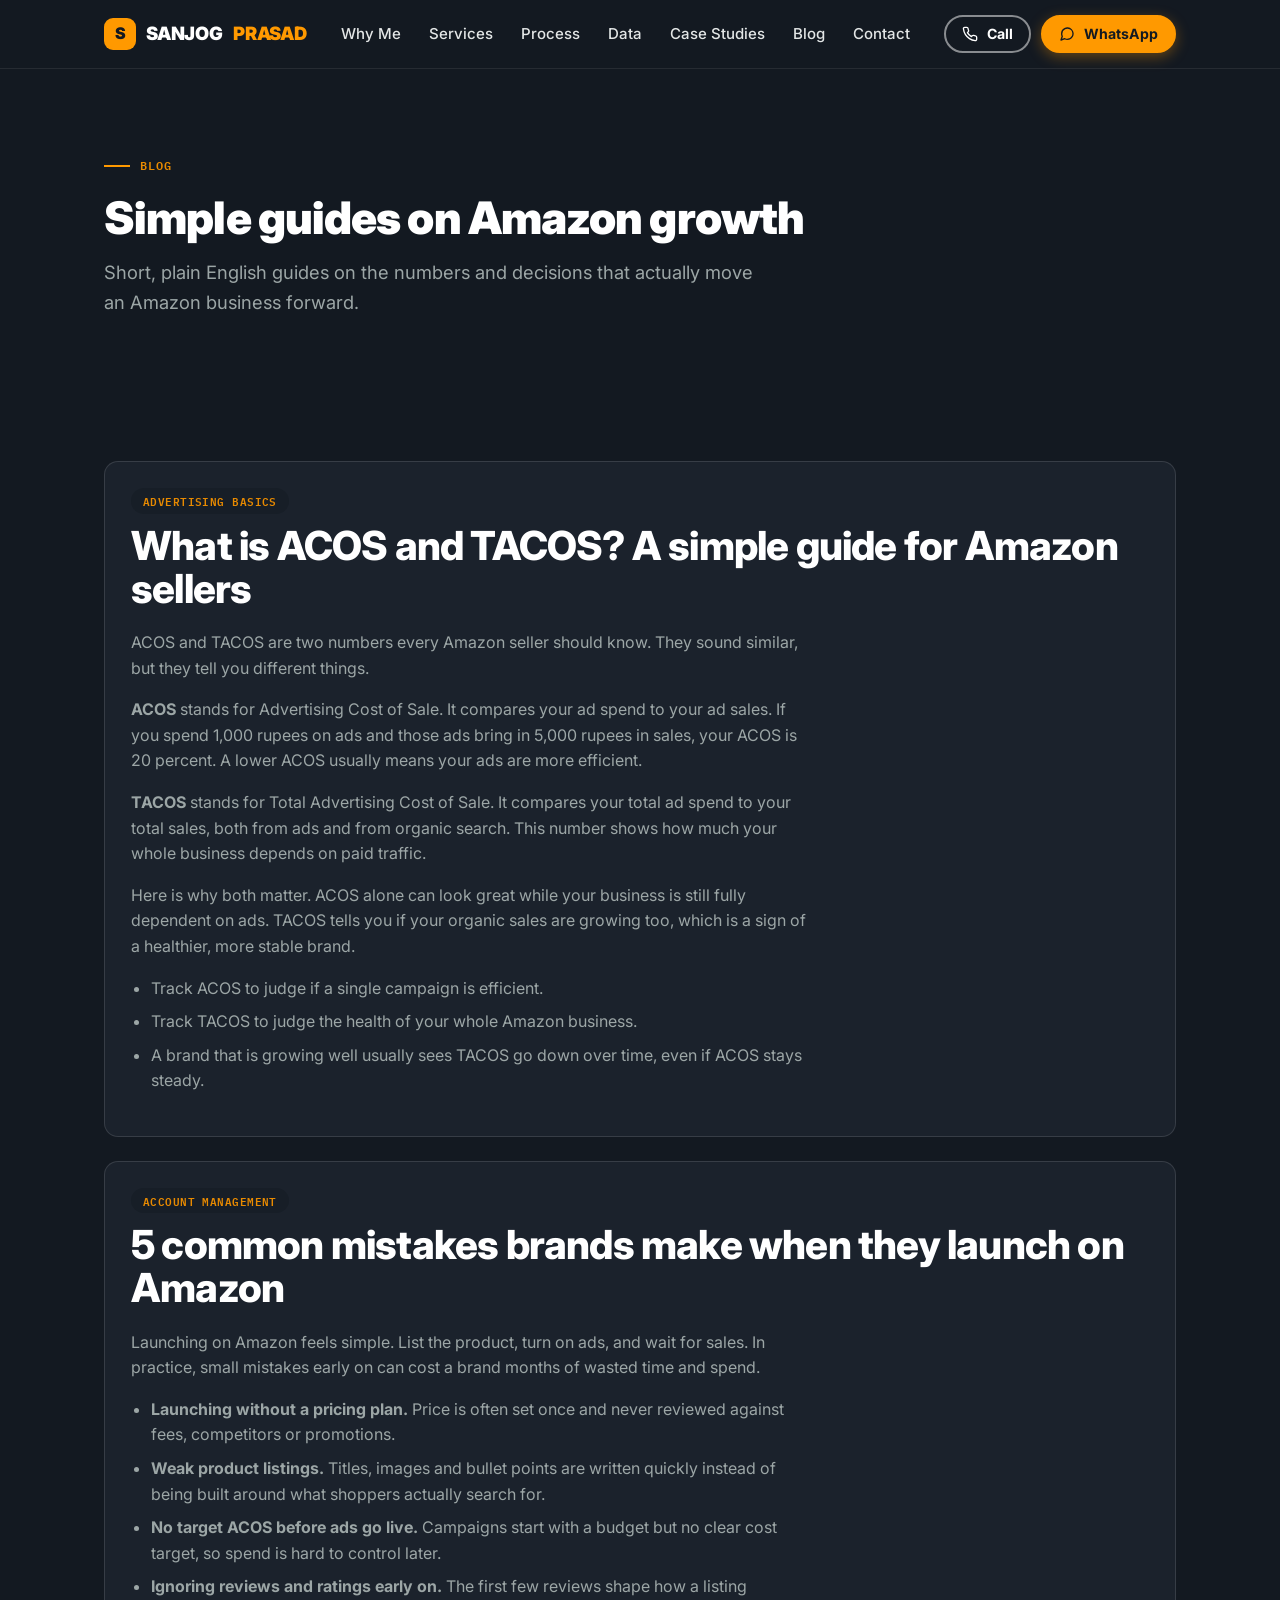
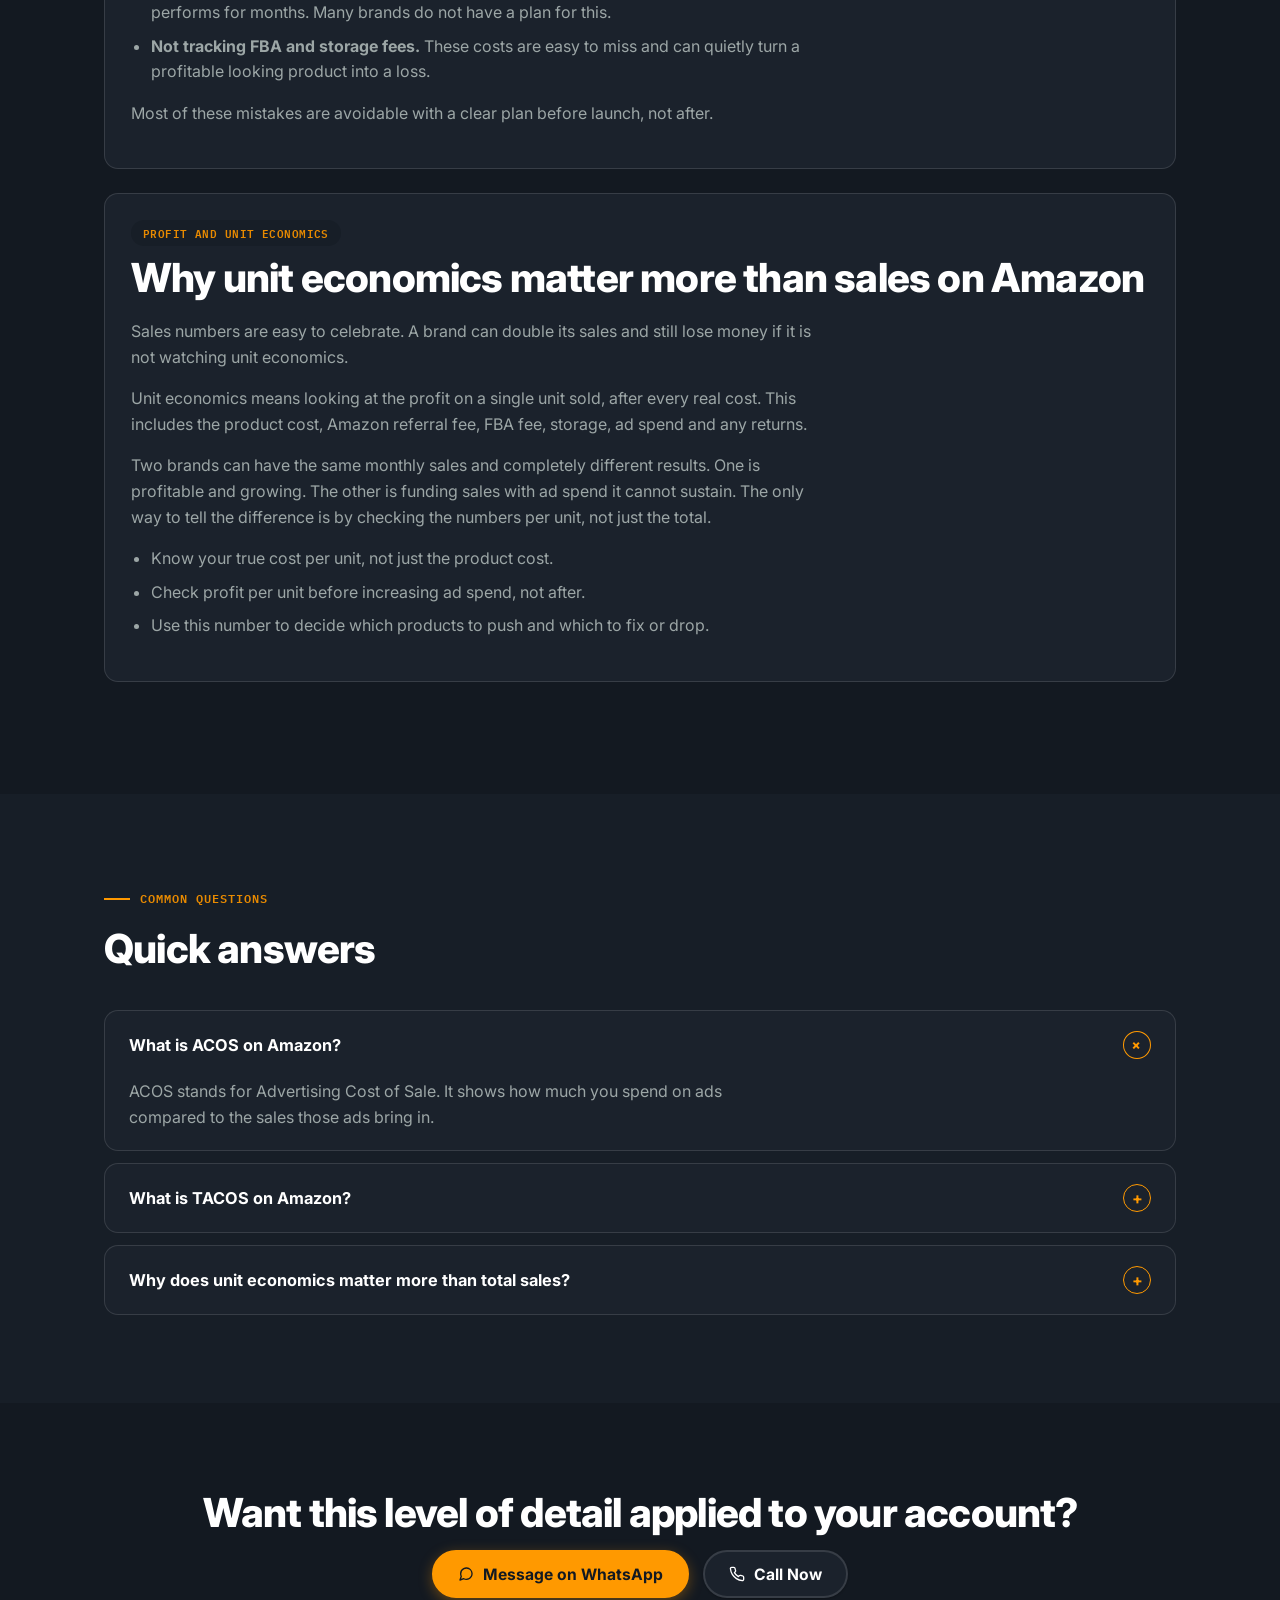
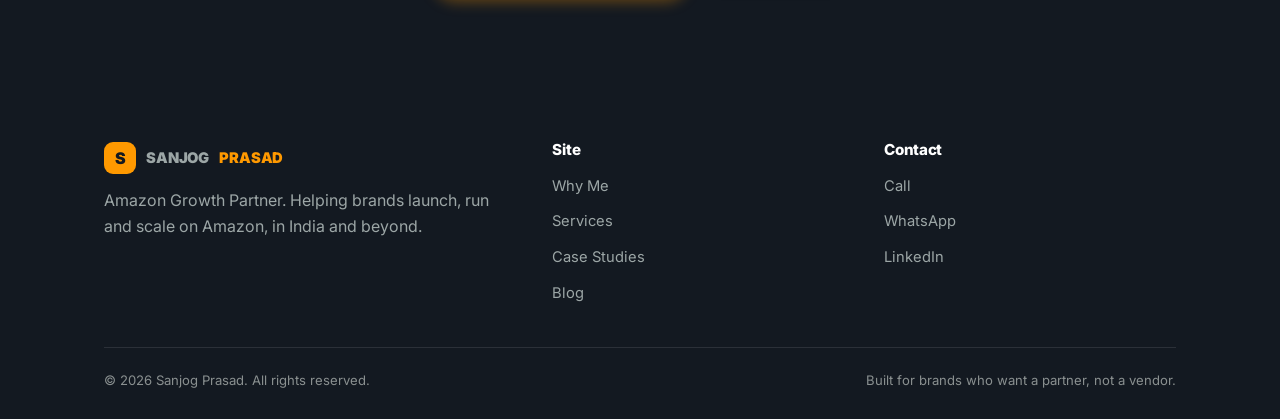
==== commit e86aeb17: "Add brand logos, switch to theamazonmanager.com" ====
--- a/blog.html
+++ b/blog.html
@@ -6,7 +6,7 @@
 <script>document.documentElement.classList.add('js');</script>
 <title>Blog | Amazon Growth Tips by Sanjog Prasad</title>
 <meta name="description" content="Simple, practical guides on Amazon advertising, account management and unit economics, written by Sanjog Prasad.">
-<link rel="canonical" href="https://sanjogprasad.com/blog.html">
+<link rel="canonical" href="https://theamazonmanager.com/blog.html">
 <link rel="preconnect" href="https://fonts.googleapis.com">
 <link rel="preconnect" href="https://fonts.gstatic.com" crossorigin>
 <link href="https://fonts.googleapis.com/css2?family=Inter:wght@400;500;600;700;800;900&family=IBM+Plex+Mono:wght@500;600;700&display=swap" rel="stylesheet">
@@ -191,7 +191,6 @@
         <ul>
           <li><a href="tel:+918920631606">Call</a></li>
           <li><a href="https://wa.me/918920631606" target="_blank" rel="noopener">WhatsApp</a></li>
-          <li><a href="mailto:hello@sanjogprasad.com">hello@sanjogprasad.com</a></li>
           <li><a href="https://linkedin.com/in/" target="_blank" rel="noopener">LinkedIn</a></li>
         </ul>
       </div>
--- a/css/style.css
+++ b/css/style.css
@@ -31,6 +31,8 @@
   --radius: 14px;
   --radius-sm: 9px;
   --radius-pill: 999px;
+
+  --spring: cubic-bezier(0.32, 0.72, 0, 1);
 }
 
 *{ box-sizing: border-box; }
@@ -132,15 +134,17 @@
   text-decoration: none;
   line-height: 1;
   white-space: nowrap;
-  transition: transform 0.12s ease, box-shadow 0.12s ease, background 0.12s ease;
-}
-.btn svg{ flex: 0 0 auto; }
+  transition: transform 0.45s var(--spring), box-shadow 0.45s var(--spring), background 0.2s ease;
+}
+.btn:active{ transform: scale(0.97); }
+.btn svg{ flex: 0 0 auto; transition: transform 0.45s var(--spring); }
 .btn-orange{ background: var(--orange); color: var(--navy); border-color: var(--orange); box-shadow: var(--shadow-btn); }
-.btn-orange:hover{ background: var(--orange-dark); border-color: var(--orange-dark); transform: translateY(-1px); box-shadow: 0 8px 20px rgba(255,153,0,0.42); }
+.btn-orange:hover{ background: var(--orange-dark); border-color: var(--orange-dark); transform: translateY(-2px) scale(1.015); box-shadow: 0 12px 26px rgba(255,153,0,0.4); }
+.btn-orange:hover svg{ transform: translate(1px,-1px); }
 .btn-outline{ background: transparent; color: var(--paper); border-color: rgba(255,255,255,0.5); }
-.btn-outline:hover{ border-color: var(--paper); background: rgba(255,255,255,0.06); }
+.btn-outline:hover{ border-color: var(--paper); background: rgba(255,255,255,0.06); transform: translateY(-2px) scale(1.015); }
 .btn-navy{ background: var(--card-bg); color: var(--paper); border-color: var(--line); box-shadow: var(--shadow-sm); }
-.btn-navy:hover{ background: var(--bg-soft); border-color: var(--orange); transform: translateY(-1px); }
+.btn-navy:hover{ background: var(--bg-soft); border-color: var(--orange); transform: translateY(-2px) scale(1.015); }
 .btn-row{ display: flex; flex-wrap: wrap; gap: 14px; margin-top: 8px; }
 
 @media (max-width: 520px){
@@ -974,33 +978,26 @@
   display: flex;
   align-items: center;
   width: max-content;
-  gap: 44px;
-  animation: marquee 32s linear infinite;
+  animation: marquee 44s linear infinite;
 }
 .logo-marquee:hover .logo-track{ animation-play-state: paused; }
 @keyframes marquee{
   from{ transform: translateX(0); }
   to{ transform: translateX(-50%); }
 }
-.logo-chip{
+/* Every logo gets the exact same box, so no logo looks bigger than another */
+.brand-logo{
   flex: 0 0 auto;
-  width: 168px;
-  height: 76px;
-  border: 2px dashed rgba(255,255,255,0.25);
-  border-radius: var(--radius-sm);
-  background: rgba(255,255,255,0.03);
-  color: var(--ink-soft);
-  display: flex;
-  align-items: center;
-  justify-content: center;
-  font-size: 0.78rem;
-  line-height: 1.4;
-  text-align: center;
-  padding: 8px 14px;
-}
+  width: 180px;
+  height: 60px;
+  margin: 0 22px;
+  object-fit: contain;
+  opacity: 0.72;
+  transition: opacity 0.4s var(--spring);
+}
+.brand-logo:hover{ opacity: 1; }
 @media (max-width: 640px){
-  .logo-chip{ width: 140px; height: 66px; font-size: 0.72rem; }
-  .logo-track{ gap: 28px; }
+  .brand-logo{ width: 138px; height: 46px; margin: 0 14px; }
 }
 @media (prefers-reduced-motion: reduce){
   .logo-track{ animation: none; }
@@ -1040,12 +1037,21 @@
 /* ---------- Scroll reveal ---------- */
 .reveal{
   opacity: 0;
+  filter: blur(6px);
+  transition: opacity 0.9s var(--spring), filter 0.9s var(--spring);
+}
+.reveal.in-view{ opacity: 1; filter: blur(0); }
+.reveal > *{
   transform: translateY(28px);
-  transition: opacity 0.7s ease, transform 0.7s ease;
-}
-.reveal.in-view{ opacity: 1; transform: translateY(0); }
+  transition: transform 0.9s var(--spring);
+}
+.reveal.in-view > *{ transform: translateY(0); }
+.reveal.in-view > *:nth-child(2){ transition-delay: 0.06s; }
+.reveal.in-view > *:nth-child(3){ transition-delay: 0.12s; }
+.reveal.in-view > *:nth-child(4){ transition-delay: 0.18s; }
+.reveal.in-view > *:nth-child(5){ transition-delay: 0.24s; }
 @media (prefers-reduced-motion: reduce){
-  .reveal{ opacity: 1; transform: none; transition: none; }
+  .reveal, .reveal > *{ opacity: 1; transform: none; filter: none; transition: none; }
 }
 
 /* ---------- Hero greeting line ---------- */
